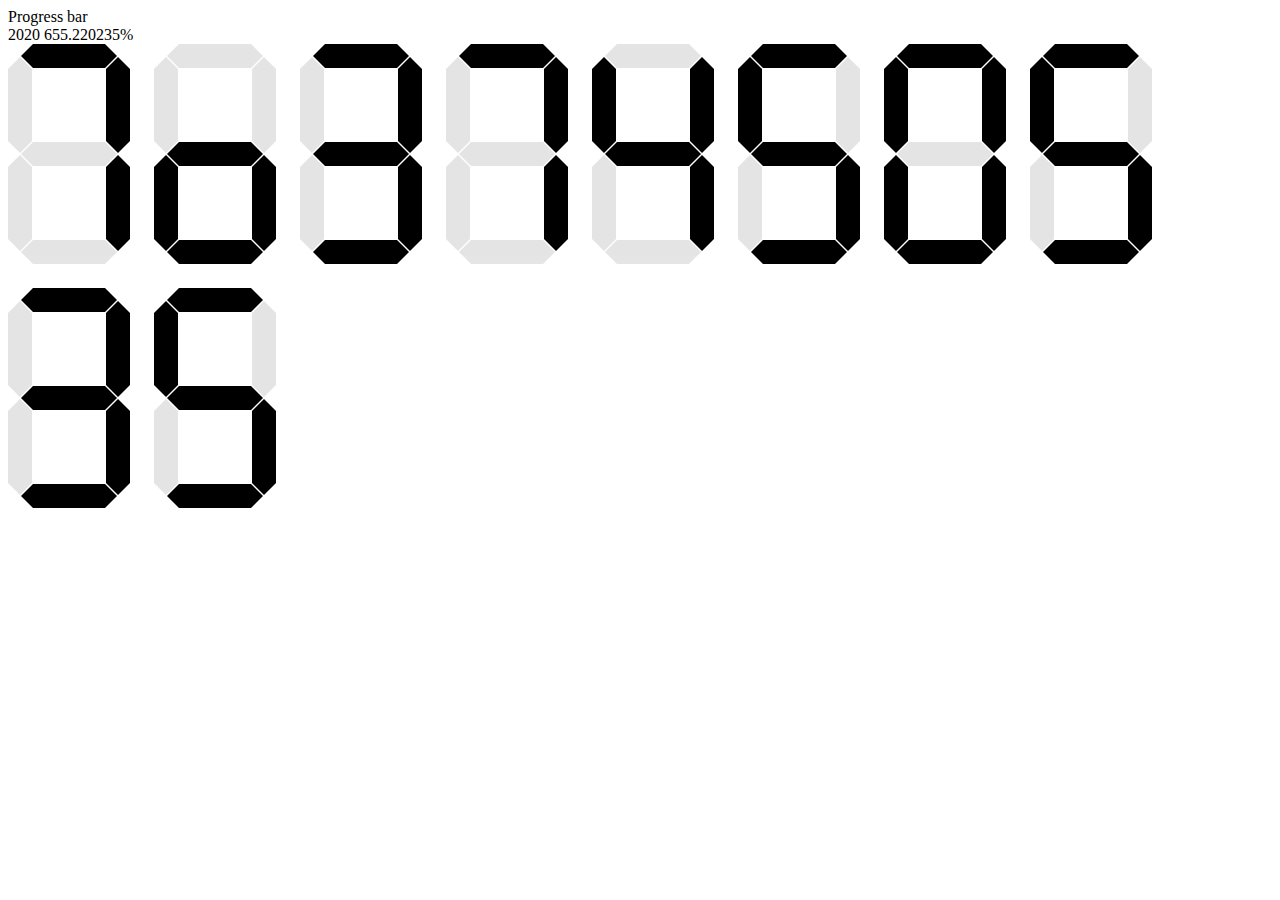
==== index-new/index.html @ 02ba03f3 "first" ====
<!DOCTYPE html><html><head><meta charSet="utf-8"/><meta http-equiv="x-ua-compatible" content="ie=edge"/><meta name="viewport" content="width=device-width, initial-scale=1, shrink-to-fit=no"/><style data-href="/styles.5be77560256015fd4172.css">.segment_7-module--clear--2mg7E{clear:both}.segment_7-module--display-container--3MOn_.segment_7-module--display-size-12--j72qy{margin-bottom:24px}.segment_7-module--display-container--3MOn_{position:relative;margin-right:24px;float:left}.segment_7-module--display-container--3MOn_ div.segment_7-module--segment-x--ctv4_,.segment_7-module--display-container--3MOn_ div.segment_7-module--segment-y--zx2Gf{position:absolute}.segment_7-module--display-container--3MOn_ span.segment_7-module--segment-border--ahZwf{display:block;position:absolute}.segment_7-module--display-container--3MOn_.segment_7-module--display-size-12--j72qy{width:122px;height:220px}.segment_7-module--display-container--3MOn_.segment_7-module--display-size-12--j72qy .segment_7-module--segment-x--ctv4_{width:72px;left:13px;border-bottom:12px solid #000;border-left:12px solid transparent;border-right:12px solid transparent}.segment_7-module--display-container--3MOn_.segment_7-module--display-size-12--j72qy .segment_7-module--segment-x--ctv4_ .segment_7-module--segment-border--ahZwf{top:12px;left:-12px;right:-12px;border-top:12px solid #000;border-left:12px solid transparent;border-right:12px solid transparent}.segment_7-module--display-container--3MOn_.segment_7-module--display-size-12--j72qy .segment_7-module--segment-y--zx2Gf{height:72px;width:0;border-right:12px solid #000;border-top:12px solid transparent;border-bottom:12px solid transparent}.segment_7-module--display-container--3MOn_.segment_7-module--display-size-12--j72qy .segment_7-module--segment-y--zx2Gf .segment_7-module--segment-border--ahZwf{position:relative;left:12px;height:72px;margin-top:-12px;border-left:12px solid #000;border-top:12px solid transparent;border-bottom:12px solid transparent}.segment_7-module--display-container--3MOn_.segment_7-module--display-size-12--j72qy .segment_7-module--segment-a--3MIYU{top:0}.segment_7-module--display-container--3MOn_.segment_7-module--display-size-12--j72qy .segment_7-module--segment-b--W9HLx{top:13px;left:98px}.segment_7-module--display-container--3MOn_.segment_7-module--display-size-12--j72qy .segment_7-module--segment-c--iQj4M{top:111px;left:98px}.segment_7-module--display-container--3MOn_.segment_7-module--display-size-12--j72qy .segment_7-module--segment-d--24wLG{top:196px}.segment_7-module--display-container--3MOn_.segment_7-module--display-size-12--j72qy .segment_7-module--segment-e--2oZP7{top:111px;left:0}.segment_7-module--display-container--3MOn_.segment_7-module--display-size-12--j72qy .segment_7-module--segment-f--2kNCF{top:13px;left:0}.segment_7-module--display-container--3MOn_.segment_7-module--display-size-12--j72qy .segment_7-module--segment-g--3NG51{top:98px}.segment_7-module--display-no-1--2J3cN .segment_7-module--segment-a--3MIYU,.segment_7-module--display-no-1--2J3cN .segment_7-module--segment-d--24wLG,.segment_7-module--display-no-1--2J3cN .segment_7-module--segment-e--2oZP7,.segment_7-module--display-no-1--2J3cN .segment_7-module--segment-f--2kNCF,.segment_7-module--display-no-1--2J3cN .segment_7-module--segment-g--3NG51{opacity:.1;filter:alpha(opacity=10)}.segment_7-module--display-no-2--2iGCG .segment_7-module--segment-c--iQj4M,.segment_7-module--display-no-2--2iGCG .segment_7-module--segment-f--2kNCF,.segment_7-module--display-no-3--FXVEB .segment_7-module--segment-e--2oZP7,.segment_7-module--display-no-3--FXVEB .segment_7-module--segment-f--2kNCF,.segment_7-module--display-no-4--3LQS2 .segment_7-module--segment-a--3MIYU,.segment_7-module--display-no-4--3LQS2 .segment_7-module--segment-d--24wLG,.segment_7-module--display-no-4--3LQS2 .segment_7-module--segment-e--2oZP7,.segment_7-module--display-no-5--lgLVa .segment_7-module--segment-b--W9HLx,.segment_7-module--display-no-5--lgLVa .segment_7-module--segment-e--2oZP7,.segment_7-module--display-no-6--2TJv2 .segment_7-module--segment-b--W9HLx,.segment_7-module--display-no-7--1iYew .segment_7-module--segment-d--24wLG,.segment_7-module--display-no-7--1iYew .segment_7-module--segment-e--2oZP7,.segment_7-module--display-no-7--1iYew .segment_7-module--segment-f--2kNCF,.segment_7-module--display-no-7--1iYew .segment_7-module--segment-g--3NG51{opacity:.1}.segment_7-module--display-no-0--1Uh9O .segment_7-module--segment-g--3NG51,.segment_7-module--display-no-9--2ISvk .segment_7-module--segment-e--2oZP7{opacity:.1}.segment_7-module--display-o--d-QFy .segment_7-module--segment-a--3MIYU,.segment_7-module--display-o--d-QFy .segment_7-module--segment-b--W9HLx,.segment_7-module--display-o--d-QFy .segment_7-module--segment-f--2kNCF{opacity:.1}#segment_7-module--display-2--2Clzy,#segment_7-module--display-4--1B0dR{margin-right:60px}#segment_7-module--vertical-center--2MEKW{position:absolute;height:0;top:50%;left:50%}#segment_7-module--clock-container--1YAmp{margin-top:-110px;margin-left:-462px;width:924px;height:220px}#segment_7-module--clock-container--1YAmp .segment_7-module--display-container--3MOn_:last-child{margin:0}#segment_7-module--clock-container--1YAmp:after{display:block;content:".";visibility:hidden;clear:both}</style><meta name="generator" content="Gatsby 2.18.12"/><link as="script" rel="preload" href="/component---src-pages-index-new-js-138b82cc201076db9ffb.js"/><link as="script" rel="preload" href="/styles-f826929c233ab2aa43cb.js"/><link as="script" rel="preload" href="/app-b0c66fdfeb16b64ca5f4.js"/><link as="script" rel="preload" href="/commons-5ca348266bf615bb4946.js"/><link as="script" rel="preload" href="/webpack-runtime-4182e7342c5e1365f197.js"/><link as="fetch" rel="preload" href="/page-data/index-new/page-data.json" crossorigin="anonymous"/></head><body><div id="___gatsby"><div style="outline:none" tabindex="-1" role="group" id="gatsby-focus-wrapper"><div><div>Progress bar</div><div>2020 <span id="percent">7.374505</span>%</div><div id="clock-container"><div class="segment_7-module--display-container--3MOn_ segment_7-module--display-size-12--j72qy segment_7-module--display-no-7--1iYew"><div class="segment_7-module--segment-x--ctv4_ segment_7-module--segment-a--3MIYU"><span class="segment_7-module--segment-border--ahZwf"></span></div><div class="segment_7-module--segment-y--zx2Gf segment_7-module--segment-b--W9HLx"><span class="segment_7-module--segment-border--ahZwf"></span></div><div class="segment_7-module--segment-y--zx2Gf segment_7-module--segment-c--iQj4M"><span class="segment_7-module--segment-border--ahZwf"></span></div><div class="segment_7-module--segment-x--ctv4_ segment_7-module--segment-d--24wLG"><span class="segment_7-module--segment-border--ahZwf"></span></div><div class="segment_7-module--segment-y--zx2Gf segment_7-module--segment-e--2oZP7"><span class="segment_7-module--segment-border--ahZwf"></span></div><div class="segment_7-module--segment-y--zx2Gf segment_7-module--segment-f--2kNCF"><span class="segment_7-module--segment-border--ahZwf"></span></div><div class="segment_7-module--segment-x--ctv4_ segment_7-module--segment-g--3NG51"><span class="segment_7-module--segment-border--ahZwf"></span></div></div><div class="segment_7-module--display-container--3MOn_ segment_7-module--display-size-12--j72qy segment_7-module--display-o--d-QFy"><div class="segment_7-module--segment-x--ctv4_ segment_7-module--segment-a--3MIYU"><span class="segment_7-module--segment-border--ahZwf"></span></div><div class="segment_7-module--segment-y--zx2Gf segment_7-module--segment-b--W9HLx"><span class="segment_7-module--segment-border--ahZwf"></span></div><div class="segment_7-module--segment-y--zx2Gf segment_7-module--segment-c--iQj4M"><span class="segment_7-module--segment-border--ahZwf"></span></div><div class="segment_7-module--segment-x--ctv4_ segment_7-module--segment-d--24wLG"><span class="segment_7-module--segment-border--ahZwf"></span></div><div class="segment_7-module--segment-y--zx2Gf segment_7-module--segment-e--2oZP7"><span class="segment_7-module--segment-border--ahZwf"></span></div><div class="segment_7-module--segment-y--zx2Gf segment_7-module--segment-f--2kNCF"><span class="segment_7-module--segment-border--ahZwf"></span></div><div class="segment_7-module--segment-x--ctv4_ segment_7-module--segment-g--3NG51"><span class="segment_7-module--segment-border--ahZwf"></span></div></div><div class="segment_7-module--display-container--3MOn_ segment_7-module--display-size-12--j72qy segment_7-module--display-no-3--FXVEB"><div class="segment_7-module--segment-x--ctv4_ segment_7-module--segment-a--3MIYU"><span class="segment_7-module--segment-border--ahZwf"></span></div><div class="segment_7-module--segment-y--zx2Gf segment_7-module--segment-b--W9HLx"><span class="segment_7-module--segment-border--ahZwf"></span></div><div class="segment_7-module--segment-y--zx2Gf segment_7-module--segment-c--iQj4M"><span class="segment_7-module--segment-border--ahZwf"></span></div><div class="segment_7-module--segment-x--ctv4_ segment_7-module--segment-d--24wLG"><span class="segment_7-module--segment-border--ahZwf"></span></div><div class="segment_7-module--segment-y--zx2Gf segment_7-module--segment-e--2oZP7"><span class="segment_7-module--segment-border--ahZwf"></span></div><div class="segment_7-module--segment-y--zx2Gf segment_7-module--segment-f--2kNCF"><span class="segment_7-module--segment-border--ahZwf"></span></div><div class="segment_7-module--segment-x--ctv4_ segment_7-module--segment-g--3NG51"><span class="segment_7-module--segment-border--ahZwf"></span></div></div><div class="segment_7-module--display-container--3MOn_ segment_7-module--display-size-12--j72qy segment_7-module--display-no-7--1iYew"><div class="segment_7-module--segment-x--ctv4_ segment_7-module--segment-a--3MIYU"><span class="segment_7-module--segment-border--ahZwf"></span></div><div class="segment_7-module--segment-y--zx2Gf segment_7-module--segment-b--W9HLx"><span class="segment_7-module--segment-border--ahZwf"></span></div><div class="segment_7-module--segment-y--zx2Gf segment_7-module--segment-c--iQj4M"><span class="segment_7-module--segment-border--ahZwf"></span></div><div class="segment_7-module--segment-x--ctv4_ segment_7-module--segment-d--24wLG"><span class="segment_7-module--segment-border--ahZwf"></span></div><div class="segment_7-module--segment-y--zx2Gf segment_7-module--segment-e--2oZP7"><span class="segment_7-module--segment-border--ahZwf"></span></div><div class="segment_7-module--segment-y--zx2Gf segment_7-module--segment-f--2kNCF"><span class="segment_7-module--segment-border--ahZwf"></span></div><div class="segment_7-module--segment-x--ctv4_ segment_7-module--segment-g--3NG51"><span class="segment_7-module--segment-border--ahZwf"></span></div></div><div class="segment_7-module--display-container--3MOn_ segment_7-module--display-size-12--j72qy segment_7-module--display-no-4--3LQS2"><div class="segment_7-module--segment-x--ctv4_ segment_7-module--segment-a--3MIYU"><span class="segment_7-module--segment-border--ahZwf"></span></div><div class="segment_7-module--segment-y--zx2Gf segment_7-module--segment-b--W9HLx"><span class="segment_7-module--segment-border--ahZwf"></span></div><div class="segment_7-module--segment-y--zx2Gf segment_7-module--segment-c--iQj4M"><span class="segment_7-module--segment-border--ahZwf"></span></div><div class="segment_7-module--segment-x--ctv4_ segment_7-module--segment-d--24wLG"><span class="segment_7-module--segment-border--ahZwf"></span></div><div class="segment_7-module--segment-y--zx2Gf segment_7-module--segment-e--2oZP7"><span class="segment_7-module--segment-border--ahZwf"></span></div><div class="segment_7-module--segment-y--zx2Gf segment_7-module--segment-f--2kNCF"><span class="segment_7-module--segment-border--ahZwf"></span></div><div class="segment_7-module--segment-x--ctv4_ segment_7-module--segment-g--3NG51"><span class="segment_7-module--segment-border--ahZwf"></span></div></div><div class="segment_7-module--display-container--3MOn_ segment_7-module--display-size-12--j72qy segment_7-module--display-no-5--lgLVa"><div class="segment_7-module--segment-x--ctv4_ segment_7-module--segment-a--3MIYU"><span class="segment_7-module--segment-border--ahZwf"></span></div><div class="segment_7-module--segment-y--zx2Gf segment_7-module--segment-b--W9HLx"><span class="segment_7-module--segment-border--ahZwf"></span></div><div class="segment_7-module--segment-y--zx2Gf segment_7-module--segment-c--iQj4M"><span class="segment_7-module--segment-border--ahZwf"></span></div><div class="segment_7-module--segment-x--ctv4_ segment_7-module--segment-d--24wLG"><span class="segment_7-module--segment-border--ahZwf"></span></div><div class="segment_7-module--segment-y--zx2Gf segment_7-module--segment-e--2oZP7"><span class="segment_7-module--segment-border--ahZwf"></span></div><div class="segment_7-module--segment-y--zx2Gf segment_7-module--segment-f--2kNCF"><span class="segment_7-module--segment-border--ahZwf"></span></div><div class="segment_7-module--segment-x--ctv4_ segment_7-module--segment-g--3NG51"><span class="segment_7-module--segment-border--ahZwf"></span></div></div><div class="segment_7-module--display-container--3MOn_ segment_7-module--display-size-12--j72qy segment_7-module--display-no-0--1Uh9O"><div class="segment_7-module--segment-x--ctv4_ segment_7-module--segment-a--3MIYU"><span class="segment_7-module--segment-border--ahZwf"></span></div><div class="segment_7-module--segment-y--zx2Gf segment_7-module--segment-b--W9HLx"><span class="segment_7-module--segment-border--ahZwf"></span></div><div class="segment_7-module--segment-y--zx2Gf segment_7-module--segment-c--iQj4M"><span class="segment_7-module--segment-border--ahZwf"></span></div><div class="segment_7-module--segment-x--ctv4_ segment_7-module--segment-d--24wLG"><span class="segment_7-module--segment-border--ahZwf"></span></div><div class="segment_7-module--segment-y--zx2Gf segment_7-module--segment-e--2oZP7"><span class="segment_7-module--segment-border--ahZwf"></span></div><div class="segment_7-module--segment-y--zx2Gf segment_7-module--segment-f--2kNCF"><span class="segment_7-module--segment-border--ahZwf"></span></div><div class="segment_7-module--segment-x--ctv4_ segment_7-module--segment-g--3NG51"><span class="segment_7-module--segment-border--ahZwf"></span></div></div><div class="segment_7-module--display-container--3MOn_ segment_7-module--display-size-12--j72qy segment_7-module--display-no-5--lgLVa"><div class="segment_7-module--segment-x--ctv4_ segment_7-module--segment-a--3MIYU"><span class="segment_7-module--segment-border--ahZwf"></span></div><div class="segment_7-module--segment-y--zx2Gf segment_7-module--segment-b--W9HLx"><span class="segment_7-module--segment-border--ahZwf"></span></div><div class="segment_7-module--segment-y--zx2Gf segment_7-module--segment-c--iQj4M"><span class="segment_7-module--segment-border--ahZwf"></span></div><div class="segment_7-module--segment-x--ctv4_ segment_7-module--segment-d--24wLG"><span class="segment_7-module--segment-border--ahZwf"></span></div><div class="segment_7-module--segment-y--zx2Gf segment_7-module--segment-e--2oZP7"><span class="segment_7-module--segment-border--ahZwf"></span></div><div class="segment_7-module--segment-y--zx2Gf segment_7-module--segment-f--2kNCF"><span class="segment_7-module--segment-border--ahZwf"></span></div><div class="segment_7-module--segment-x--ctv4_ segment_7-module--segment-g--3NG51"><span class="segment_7-module--segment-border--ahZwf"></span></div></div></div></div></div></div><script id="gatsby-script-loader">/*<![CDATA[*/window.pagePath="/index-new/";/*]]>*/</script><script id="gatsby-chunk-mapping">/*<![CDATA[*/window.___chunkMapping={"app":["/app-b0c66fdfeb16b64ca5f4.js"],"component---src-pages-index-new-js":["/component---src-pages-index-new-js-138b82cc201076db9ffb.js"],"component---src-pages-index-js":["/component---src-pages-index-js-ec6fd41efebf182edc93.js"],"component---src-pages-price-js":["/component---src-pages-price-js-c674ab57013003a1996b.js"]};/*]]>*/</script><script src="/webpack-runtime-4182e7342c5e1365f197.js" async=""></script><script src="/commons-5ca348266bf615bb4946.js" async=""></script><script src="/app-b0c66fdfeb16b64ca5f4.js" async=""></script><script src="/styles-f826929c233ab2aa43cb.js" async=""></script><script src="/component---src-pages-index-new-js-138b82cc201076db9ffb.js" async=""></script></body></html>
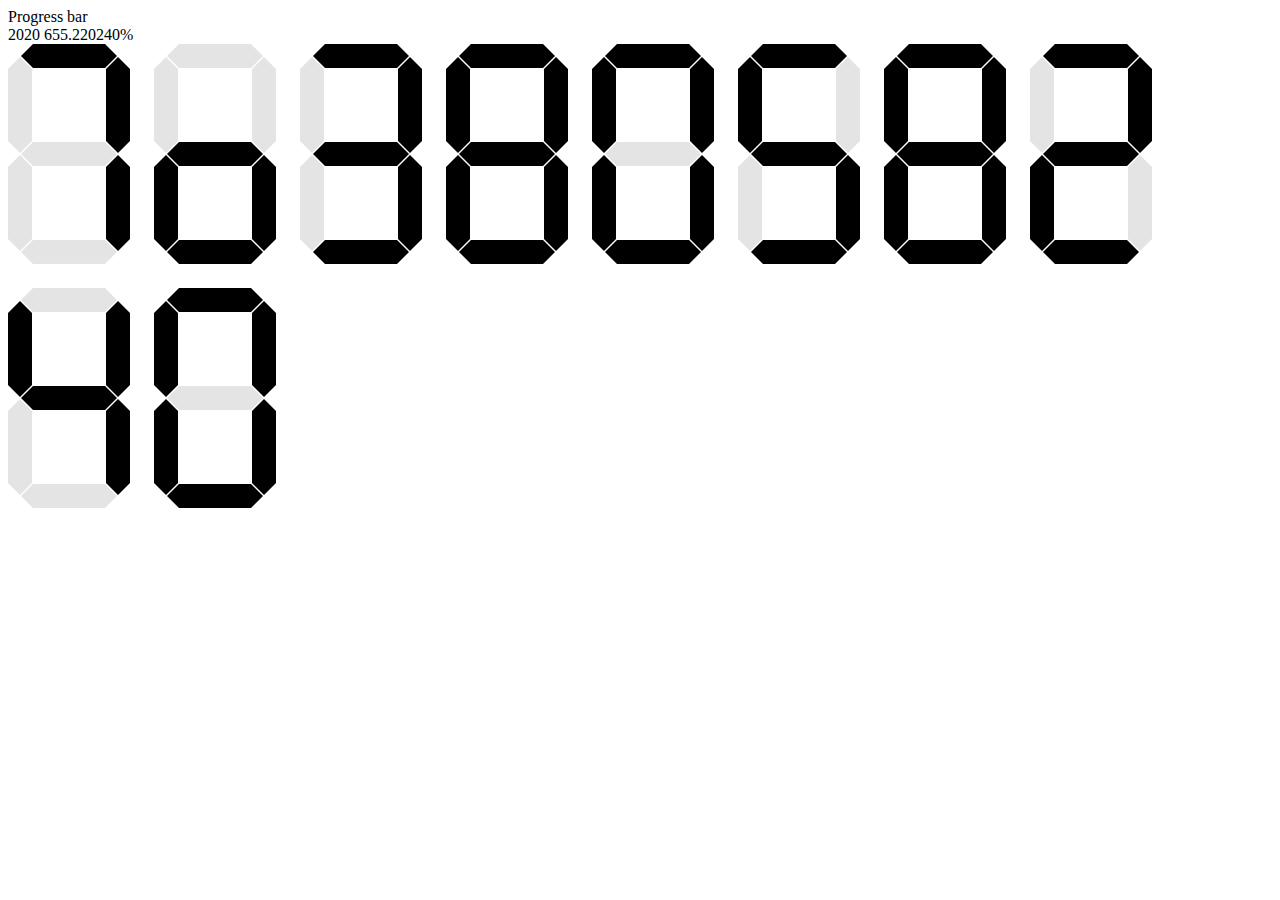
==== commit aa97a864: "third" ====
--- a/index-new/index.html
+++ b/index-new/index.html
@@ -1 +1 @@
-<!DOCTYPE html><html><head><meta charSet="utf-8"/><meta http-equiv="x-ua-compatible" content="ie=edge"/><meta name="viewport" content="width=device-width, initial-scale=1, shrink-to-fit=no"/><style data-href="/styles.5be77560256015fd4172.css">.segment_7-module--clear--2mg7E{clear:both}.segment_7-module--display-container--3MOn_.segment_7-module--display-size-12--j72qy{margin-bottom:24px}.segment_7-module--display-container--3MOn_{position:relative;margin-right:24px;float:left}.segment_7-module--display-container--3MOn_ div.segment_7-module--segment-x--ctv4_,.segment_7-module--display-container--3MOn_ div.segment_7-module--segment-y--zx2Gf{position:absolute}.segment_7-module--display-container--3MOn_ span.segment_7-module--segment-border--ahZwf{display:block;position:absolute}.segment_7-module--display-container--3MOn_.segment_7-module--display-size-12--j72qy{width:122px;height:220px}.segment_7-module--display-container--3MOn_.segment_7-module--display-size-12--j72qy .segment_7-module--segment-x--ctv4_{width:72px;left:13px;border-bottom:12px solid #000;border-left:12px solid transparent;border-right:12px solid transparent}.segment_7-module--display-container--3MOn_.segment_7-module--display-size-12--j72qy .segment_7-module--segment-x--ctv4_ .segment_7-module--segment-border--ahZwf{top:12px;left:-12px;right:-12px;border-top:12px solid #000;border-left:12px solid transparent;border-right:12px solid transparent}.segment_7-module--display-container--3MOn_.segment_7-module--display-size-12--j72qy .segment_7-module--segment-y--zx2Gf{height:72px;width:0;border-right:12px solid #000;border-top:12px solid transparent;border-bottom:12px solid transparent}.segment_7-module--display-container--3MOn_.segment_7-module--display-size-12--j72qy .segment_7-module--segment-y--zx2Gf .segment_7-module--segment-border--ahZwf{position:relative;left:12px;height:72px;margin-top:-12px;border-left:12px solid #000;border-top:12px solid transparent;border-bottom:12px solid transparent}.segment_7-module--display-container--3MOn_.segment_7-module--display-size-12--j72qy .segment_7-module--segment-a--3MIYU{top:0}.segment_7-module--display-container--3MOn_.segment_7-module--display-size-12--j72qy .segment_7-module--segment-b--W9HLx{top:13px;left:98px}.segment_7-module--display-container--3MOn_.segment_7-module--display-size-12--j72qy .segment_7-module--segment-c--iQj4M{top:111px;left:98px}.segment_7-module--display-container--3MOn_.segment_7-module--display-size-12--j72qy .segment_7-module--segment-d--24wLG{top:196px}.segment_7-module--display-container--3MOn_.segment_7-module--display-size-12--j72qy .segment_7-module--segment-e--2oZP7{top:111px;left:0}.segment_7-module--display-container--3MOn_.segment_7-module--display-size-12--j72qy .segment_7-module--segment-f--2kNCF{top:13px;left:0}.segment_7-module--display-container--3MOn_.segment_7-module--display-size-12--j72qy .segment_7-module--segment-g--3NG51{top:98px}.segment_7-module--display-no-1--2J3cN .segment_7-module--segment-a--3MIYU,.segment_7-module--display-no-1--2J3cN .segment_7-module--segment-d--24wLG,.segment_7-module--display-no-1--2J3cN .segment_7-module--segment-e--2oZP7,.segment_7-module--display-no-1--2J3cN .segment_7-module--segment-f--2kNCF,.segment_7-module--display-no-1--2J3cN .segment_7-module--segment-g--3NG51{opacity:.1;filter:alpha(opacity=10)}.segment_7-module--display-no-2--2iGCG .segment_7-module--segment-c--iQj4M,.segment_7-module--display-no-2--2iGCG .segment_7-module--segment-f--2kNCF,.segment_7-module--display-no-3--FXVEB .segment_7-module--segment-e--2oZP7,.segment_7-module--display-no-3--FXVEB .segment_7-module--segment-f--2kNCF,.segment_7-module--display-no-4--3LQS2 .segment_7-module--segment-a--3MIYU,.segment_7-module--display-no-4--3LQS2 .segment_7-module--segment-d--24wLG,.segment_7-module--display-no-4--3LQS2 .segment_7-module--segment-e--2oZP7,.segment_7-module--display-no-5--lgLVa .segment_7-module--segment-b--W9HLx,.segment_7-module--display-no-5--lgLVa .segment_7-module--segment-e--2oZP7,.segment_7-module--display-no-6--2TJv2 .segment_7-module--segment-b--W9HLx,.segment_7-module--display-no-7--1iYew .segment_7-module--segment-d--24wLG,.segment_7-module--display-no-7--1iYew .segment_7-module--segment-e--2oZP7,.segment_7-module--display-no-7--1iYew .segment_7-module--segment-f--2kNCF,.segment_7-module--display-no-7--1iYew .segment_7-module--segment-g--3NG51{opacity:.1}.segment_7-module--display-no-0--1Uh9O .segment_7-module--segment-g--3NG51,.segment_7-module--display-no-9--2ISvk .segment_7-module--segment-e--2oZP7{opacity:.1}.segment_7-module--display-o--d-QFy .segment_7-module--segment-a--3MIYU,.segment_7-module--display-o--d-QFy .segment_7-module--segment-b--W9HLx,.segment_7-module--display-o--d-QFy .segment_7-module--segment-f--2kNCF{opacity:.1}#segment_7-module--display-2--2Clzy,#segment_7-module--display-4--1B0dR{margin-right:60px}#segment_7-module--vertical-center--2MEKW{position:absolute;height:0;top:50%;left:50%}#segment_7-module--clock-container--1YAmp{margin-top:-110px;margin-left:-462px;width:924px;height:220px}#segment_7-module--clock-container--1YAmp .segment_7-module--display-container--3MOn_:last-child{margin:0}#segment_7-module--clock-container--1YAmp:after{display:block;content:".";visibility:hidden;clear:both}</style><meta name="generator" content="Gatsby 2.18.12"/><link as="script" rel="preload" href="/component---src-pages-index-new-js-138b82cc201076db9ffb.js"/><link as="script" rel="preload" href="/styles-f826929c233ab2aa43cb.js"/><link as="script" rel="preload" href="/app-b0c66fdfeb16b64ca5f4.js"/><link as="script" rel="preload" href="/commons-5ca348266bf615bb4946.js"/><link as="script" rel="preload" href="/webpack-runtime-4182e7342c5e1365f197.js"/><link as="fetch" rel="preload" href="/page-data/index-new/page-data.json" crossorigin="anonymous"/></head><body><div id="___gatsby"><div style="outline:none" tabindex="-1" role="group" id="gatsby-focus-wrapper"><div><div>Progress bar</div><div>2020 <span id="percent">7.374505</span>%</div><div id="clock-container"><div class="segment_7-module--display-container--3MOn_ segment_7-module--display-size-12--j72qy segment_7-module--display-no-7--1iYew"><div class="segment_7-module--segment-x--ctv4_ segment_7-module--segment-a--3MIYU"><span class="segment_7-module--segment-border--ahZwf"></span></div><div class="segment_7-module--segment-y--zx2Gf segment_7-module--segment-b--W9HLx"><span class="segment_7-module--segment-border--ahZwf"></span></div><div class="segment_7-module--segment-y--zx2Gf segment_7-module--segment-c--iQj4M"><span class="segment_7-module--segment-border--ahZwf"></span></div><div class="segment_7-module--segment-x--ctv4_ segment_7-module--segment-d--24wLG"><span class="segment_7-module--segment-border--ahZwf"></span></div><div class="segment_7-module--segment-y--zx2Gf segment_7-module--segment-e--2oZP7"><span class="segment_7-module--segment-border--ahZwf"></span></div><div class="segment_7-module--segment-y--zx2Gf segment_7-module--segment-f--2kNCF"><span class="segment_7-module--segment-border--ahZwf"></span></div><div class="segment_7-module--segment-x--ctv4_ segment_7-module--segment-g--3NG51"><span class="segment_7-module--segment-border--ahZwf"></span></div></div><div class="segment_7-module--display-container--3MOn_ segment_7-module--display-size-12--j72qy segment_7-module--display-o--d-QFy"><div class="segment_7-module--segment-x--ctv4_ segment_7-module--segment-a--3MIYU"><span class="segment_7-module--segment-border--ahZwf"></span></div><div class="segment_7-module--segment-y--zx2Gf segment_7-module--segment-b--W9HLx"><span class="segment_7-module--segment-border--ahZwf"></span></div><div class="segment_7-module--segment-y--zx2Gf segment_7-module--segment-c--iQj4M"><span class="segment_7-module--segment-border--ahZwf"></span></div><div class="segment_7-module--segment-x--ctv4_ segment_7-module--segment-d--24wLG"><span class="segment_7-module--segment-border--ahZwf"></span></div><div class="segment_7-module--segment-y--zx2Gf segment_7-module--segment-e--2oZP7"><span class="segment_7-module--segment-border--ahZwf"></span></div><div class="segment_7-module--segment-y--zx2Gf segment_7-module--segment-f--2kNCF"><span class="segment_7-module--segment-border--ahZwf"></span></div><div class="segment_7-module--segment-x--ctv4_ segment_7-module--segment-g--3NG51"><span class="segment_7-module--segment-border--ahZwf"></span></div></div><div class="segment_7-module--display-container--3MOn_ segment_7-module--display-size-12--j72qy segment_7-module--display-no-3--FXVEB"><div class="segment_7-module--segment-x--ctv4_ segment_7-module--segment-a--3MIYU"><span class="segment_7-module--segment-border--ahZwf"></span></div><div class="segment_7-module--segment-y--zx2Gf segment_7-module--segment-b--W9HLx"><span class="segment_7-module--segment-border--ahZwf"></span></div><div class="segment_7-module--segment-y--zx2Gf segment_7-module--segment-c--iQj4M"><span class="segment_7-module--segment-border--ahZwf"></span></div><div class="segment_7-module--segment-x--ctv4_ segment_7-module--segment-d--24wLG"><span class="segment_7-module--segment-border--ahZwf"></span></div><div class="segment_7-module--segment-y--zx2Gf segment_7-module--segment-e--2oZP7"><span class="segment_7-module--segment-border--ahZwf"></span></div><div class="segment_7-module--segment-y--zx2Gf segment_7-module--segment-f--2kNCF"><span class="segment_7-module--segment-border--ahZwf"></span></div><div class="segment_7-module--segment-x--ctv4_ segment_7-module--segment-g--3NG51"><span class="segment_7-module--segment-border--ahZwf"></span></div></div><div class="segment_7-module--display-container--3MOn_ segment_7-module--display-size-12--j72qy segment_7-module--display-no-7--1iYew"><div class="segment_7-module--segment-x--ctv4_ segment_7-module--segment-a--3MIYU"><span class="segment_7-module--segment-border--ahZwf"></span></div><div class="segment_7-module--segment-y--zx2Gf segment_7-module--segment-b--W9HLx"><span class="segment_7-module--segment-border--ahZwf"></span></div><div class="segment_7-module--segment-y--zx2Gf segment_7-module--segment-c--iQj4M"><span class="segment_7-module--segment-border--ahZwf"></span></div><div class="segment_7-module--segment-x--ctv4_ segment_7-module--segment-d--24wLG"><span class="segment_7-module--segment-border--ahZwf"></span></div><div class="segment_7-module--segment-y--zx2Gf segment_7-module--segment-e--2oZP7"><span class="segment_7-module--segment-border--ahZwf"></span></div><div class="segment_7-module--segment-y--zx2Gf segment_7-module--segment-f--2kNCF"><span class="segment_7-module--segment-border--ahZwf"></span></div><div class="segment_7-module--segment-x--ctv4_ segment_7-module--segment-g--3NG51"><span class="segment_7-module--segment-border--ahZwf"></span></div></div><div class="segment_7-module--display-container--3MOn_ segment_7-module--display-size-12--j72qy segment_7-module--display-no-4--3LQS2"><div class="segment_7-module--segment-x--ctv4_ segment_7-module--segment-a--3MIYU"><span class="segment_7-module--segment-border--ahZwf"></span></div><div class="segment_7-module--segment-y--zx2Gf segment_7-module--segment-b--W9HLx"><span class="segment_7-module--segment-border--ahZwf"></span></div><div class="segment_7-module--segment-y--zx2Gf segment_7-module--segment-c--iQj4M"><span class="segment_7-module--segment-border--ahZwf"></span></div><div class="segment_7-module--segment-x--ctv4_ segment_7-module--segment-d--24wLG"><span class="segment_7-module--segment-border--ahZwf"></span></div><div class="segment_7-module--segment-y--zx2Gf segment_7-module--segment-e--2oZP7"><span class="segment_7-module--segment-border--ahZwf"></span></div><div class="segment_7-module--segment-y--zx2Gf segment_7-module--segment-f--2kNCF"><span class="segment_7-module--segment-border--ahZwf"></span></div><div class="segment_7-module--segment-x--ctv4_ segment_7-module--segment-g--3NG51"><span class="segment_7-module--segment-border--ahZwf"></span></div></div><div class="segment_7-module--display-container--3MOn_ segment_7-module--display-size-12--j72qy segment_7-module--display-no-5--lgLVa"><div class="segment_7-module--segment-x--ctv4_ segment_7-module--segment-a--3MIYU"><span class="segment_7-module--segment-border--ahZwf"></span></div><div class="segment_7-module--segment-y--zx2Gf segment_7-module--segment-b--W9HLx"><span class="segment_7-module--segment-border--ahZwf"></span></div><div class="segment_7-module--segment-y--zx2Gf segment_7-module--segment-c--iQj4M"><span class="segment_7-module--segment-border--ahZwf"></span></div><div class="segment_7-module--segment-x--ctv4_ segment_7-module--segment-d--24wLG"><span class="segment_7-module--segment-border--ahZwf"></span></div><div class="segment_7-module--segment-y--zx2Gf segment_7-module--segment-e--2oZP7"><span class="segment_7-module--segment-border--ahZwf"></span></div><div class="segment_7-module--segment-y--zx2Gf segment_7-module--segment-f--2kNCF"><span class="segment_7-module--segment-border--ahZwf"></span></div><div class="segment_7-module--segment-x--ctv4_ segment_7-module--segment-g--3NG51"><span class="segment_7-module--segment-border--ahZwf"></span></div></div><div class="segment_7-module--display-container--3MOn_ segment_7-module--display-size-12--j72qy segment_7-module--display-no-0--1Uh9O"><div class="segment_7-module--segment-x--ctv4_ segment_7-module--segment-a--3MIYU"><span class="segment_7-module--segment-border--ahZwf"></span></div><div class="segment_7-module--segment-y--zx2Gf segment_7-module--segment-b--W9HLx"><span class="segment_7-module--segment-border--ahZwf"></span></div><div class="segment_7-module--segment-y--zx2Gf segment_7-module--segment-c--iQj4M"><span class="segment_7-module--segment-border--ahZwf"></span></div><div class="segment_7-module--segment-x--ctv4_ segment_7-module--segment-d--24wLG"><span class="segment_7-module--segment-border--ahZwf"></span></div><div class="segment_7-module--segment-y--zx2Gf segment_7-module--segment-e--2oZP7"><span class="segment_7-module--segment-border--ahZwf"></span></div><div class="segment_7-module--segment-y--zx2Gf segment_7-module--segment-f--2kNCF"><span class="segment_7-module--segment-border--ahZwf"></span></div><div class="segment_7-module--segment-x--ctv4_ segment_7-module--segment-g--3NG51"><span class="segment_7-module--segment-border--ahZwf"></span></div></div><div class="segment_7-module--display-container--3MOn_ segment_7-module--display-size-12--j72qy segment_7-module--display-no-5--lgLVa"><div class="segment_7-module--segment-x--ctv4_ segment_7-module--segment-a--3MIYU"><span class="segment_7-module--segment-border--ahZwf"></span></div><div class="segment_7-module--segment-y--zx2Gf segment_7-module--segment-b--W9HLx"><span class="segment_7-module--segment-border--ahZwf"></span></div><div class="segment_7-module--segment-y--zx2Gf segment_7-module--segment-c--iQj4M"><span class="segment_7-module--segment-border--ahZwf"></span></div><div class="segment_7-module--segment-x--ctv4_ segment_7-module--segment-d--24wLG"><span class="segment_7-module--segment-border--ahZwf"></span></div><div class="segment_7-module--segment-y--zx2Gf segment_7-module--segment-e--2oZP7"><span class="segment_7-module--segment-border--ahZwf"></span></div><div class="segment_7-module--segment-y--zx2Gf segment_7-module--segment-f--2kNCF"><span class="segment_7-module--segment-border--ahZwf"></span></div><div class="segment_7-module--segment-x--ctv4_ segment_7-module--segment-g--3NG51"><span class="segment_7-module--segment-border--ahZwf"></span></div></div></div></div></div></div><script id="gatsby-script-loader">/*<![CDATA[*/window.pagePath="/index-new/";/*]]>*/</script><script id="gatsby-chunk-mapping">/*<![CDATA[*/window.___chunkMapping={"app":["/app-b0c66fdfeb16b64ca5f4.js"],"component---src-pages-index-new-js":["/component---src-pages-index-new-js-138b82cc201076db9ffb.js"],"component---src-pages-index-js":["/component---src-pages-index-js-ec6fd41efebf182edc93.js"],"component---src-pages-price-js":["/component---src-pages-price-js-c674ab57013003a1996b.js"]};/*]]>*/</script><script src="/webpack-runtime-4182e7342c5e1365f197.js" async=""></script><script src="/commons-5ca348266bf615bb4946.js" async=""></script><script src="/app-b0c66fdfeb16b64ca5f4.js" async=""></script><script src="/styles-f826929c233ab2aa43cb.js" async=""></script><script src="/component---src-pages-index-new-js-138b82cc201076db9ffb.js" async=""></script></body></html>+<!DOCTYPE html><html><head><meta charSet="utf-8"/><meta http-equiv="x-ua-compatible" content="ie=edge"/><meta name="viewport" content="width=device-width, initial-scale=1, shrink-to-fit=no"/><style data-href="/styles.5be77560256015fd4172.css">.segment_7-module--clear--2mg7E{clear:both}.segment_7-module--display-container--3MOn_.segment_7-module--display-size-12--j72qy{margin-bottom:24px}.segment_7-module--display-container--3MOn_{position:relative;margin-right:24px;float:left}.segment_7-module--display-container--3MOn_ div.segment_7-module--segment-x--ctv4_,.segment_7-module--display-container--3MOn_ div.segment_7-module--segment-y--zx2Gf{position:absolute}.segment_7-module--display-container--3MOn_ span.segment_7-module--segment-border--ahZwf{display:block;position:absolute}.segment_7-module--display-container--3MOn_.segment_7-module--display-size-12--j72qy{width:122px;height:220px}.segment_7-module--display-container--3MOn_.segment_7-module--display-size-12--j72qy .segment_7-module--segment-x--ctv4_{width:72px;left:13px;border-bottom:12px solid #000;border-left:12px solid transparent;border-right:12px solid transparent}.segment_7-module--display-container--3MOn_.segment_7-module--display-size-12--j72qy .segment_7-module--segment-x--ctv4_ .segment_7-module--segment-border--ahZwf{top:12px;left:-12px;right:-12px;border-top:12px solid #000;border-left:12px solid transparent;border-right:12px solid transparent}.segment_7-module--display-container--3MOn_.segment_7-module--display-size-12--j72qy .segment_7-module--segment-y--zx2Gf{height:72px;width:0;border-right:12px solid #000;border-top:12px solid transparent;border-bottom:12px solid transparent}.segment_7-module--display-container--3MOn_.segment_7-module--display-size-12--j72qy .segment_7-module--segment-y--zx2Gf .segment_7-module--segment-border--ahZwf{position:relative;left:12px;height:72px;margin-top:-12px;border-left:12px solid #000;border-top:12px solid transparent;border-bottom:12px solid transparent}.segment_7-module--display-container--3MOn_.segment_7-module--display-size-12--j72qy .segment_7-module--segment-a--3MIYU{top:0}.segment_7-module--display-container--3MOn_.segment_7-module--display-size-12--j72qy .segment_7-module--segment-b--W9HLx{top:13px;left:98px}.segment_7-module--display-container--3MOn_.segment_7-module--display-size-12--j72qy .segment_7-module--segment-c--iQj4M{top:111px;left:98px}.segment_7-module--display-container--3MOn_.segment_7-module--display-size-12--j72qy .segment_7-module--segment-d--24wLG{top:196px}.segment_7-module--display-container--3MOn_.segment_7-module--display-size-12--j72qy .segment_7-module--segment-e--2oZP7{top:111px;left:0}.segment_7-module--display-container--3MOn_.segment_7-module--display-size-12--j72qy .segment_7-module--segment-f--2kNCF{top:13px;left:0}.segment_7-module--display-container--3MOn_.segment_7-module--display-size-12--j72qy .segment_7-module--segment-g--3NG51{top:98px}.segment_7-module--display-no-1--2J3cN .segment_7-module--segment-a--3MIYU,.segment_7-module--display-no-1--2J3cN .segment_7-module--segment-d--24wLG,.segment_7-module--display-no-1--2J3cN .segment_7-module--segment-e--2oZP7,.segment_7-module--display-no-1--2J3cN .segment_7-module--segment-f--2kNCF,.segment_7-module--display-no-1--2J3cN .segment_7-module--segment-g--3NG51{opacity:.1;filter:alpha(opacity=10)}.segment_7-module--display-no-2--2iGCG .segment_7-module--segment-c--iQj4M,.segment_7-module--display-no-2--2iGCG .segment_7-module--segment-f--2kNCF,.segment_7-module--display-no-3--FXVEB .segment_7-module--segment-e--2oZP7,.segment_7-module--display-no-3--FXVEB .segment_7-module--segment-f--2kNCF,.segment_7-module--display-no-4--3LQS2 .segment_7-module--segment-a--3MIYU,.segment_7-module--display-no-4--3LQS2 .segment_7-module--segment-d--24wLG,.segment_7-module--display-no-4--3LQS2 .segment_7-module--segment-e--2oZP7,.segment_7-module--display-no-5--lgLVa .segment_7-module--segment-b--W9HLx,.segment_7-module--display-no-5--lgLVa .segment_7-module--segment-e--2oZP7,.segment_7-module--display-no-6--2TJv2 .segment_7-module--segment-b--W9HLx,.segment_7-module--display-no-7--1iYew .segment_7-module--segment-d--24wLG,.segment_7-module--display-no-7--1iYew .segment_7-module--segment-e--2oZP7,.segment_7-module--display-no-7--1iYew .segment_7-module--segment-f--2kNCF,.segment_7-module--display-no-7--1iYew .segment_7-module--segment-g--3NG51{opacity:.1}.segment_7-module--display-no-0--1Uh9O .segment_7-module--segment-g--3NG51,.segment_7-module--display-no-9--2ISvk .segment_7-module--segment-e--2oZP7{opacity:.1}.segment_7-module--display-o--d-QFy .segment_7-module--segment-a--3MIYU,.segment_7-module--display-o--d-QFy .segment_7-module--segment-b--W9HLx,.segment_7-module--display-o--d-QFy .segment_7-module--segment-f--2kNCF{opacity:.1}#segment_7-module--display-2--2Clzy,#segment_7-module--display-4--1B0dR{margin-right:60px}#segment_7-module--vertical-center--2MEKW{position:absolute;height:0;top:50%;left:50%}#segment_7-module--clock-container--1YAmp{margin-top:-110px;margin-left:-462px;width:924px;height:220px}#segment_7-module--clock-container--1YAmp .segment_7-module--display-container--3MOn_:last-child{margin:0}#segment_7-module--clock-container--1YAmp:after{display:block;content:".";visibility:hidden;clear:both}</style><meta name="generator" content="Gatsby 2.18.12"/><link as="script" rel="preload" href="/component---src-pages-index-new-js-138b82cc201076db9ffb.js"/><link as="script" rel="preload" href="/styles-f826929c233ab2aa43cb.js"/><link as="script" rel="preload" href="/app-b0c66fdfeb16b64ca5f4.js"/><link as="script" rel="preload" href="/commons-5ca348266bf615bb4946.js"/><link as="script" rel="preload" href="/webpack-runtime-4182e7342c5e1365f197.js"/><link as="fetch" rel="preload" href="/page-data/index-new/page-data.json" crossorigin="anonymous"/></head><body><div id="___gatsby"><div style="outline:none" tabindex="-1" role="group" id="gatsby-focus-wrapper"><div><div>Progress bar</div><div>2020 <span id="percent">7.380582</span>%</div><div id="clock-container"><div class="segment_7-module--display-container--3MOn_ segment_7-module--display-size-12--j72qy segment_7-module--display-no-7--1iYew"><div class="segment_7-module--segment-x--ctv4_ segment_7-module--segment-a--3MIYU"><span class="segment_7-module--segment-border--ahZwf"></span></div><div class="segment_7-module--segment-y--zx2Gf segment_7-module--segment-b--W9HLx"><span class="segment_7-module--segment-border--ahZwf"></span></div><div class="segment_7-module--segment-y--zx2Gf segment_7-module--segment-c--iQj4M"><span class="segment_7-module--segment-border--ahZwf"></span></div><div class="segment_7-module--segment-x--ctv4_ segment_7-module--segment-d--24wLG"><span class="segment_7-module--segment-border--ahZwf"></span></div><div class="segment_7-module--segment-y--zx2Gf segment_7-module--segment-e--2oZP7"><span class="segment_7-module--segment-border--ahZwf"></span></div><div class="segment_7-module--segment-y--zx2Gf segment_7-module--segment-f--2kNCF"><span class="segment_7-module--segment-border--ahZwf"></span></div><div class="segment_7-module--segment-x--ctv4_ segment_7-module--segment-g--3NG51"><span class="segment_7-module--segment-border--ahZwf"></span></div></div><div class="segment_7-module--display-container--3MOn_ segment_7-module--display-size-12--j72qy segment_7-module--display-o--d-QFy"><div class="segment_7-module--segment-x--ctv4_ segment_7-module--segment-a--3MIYU"><span class="segment_7-module--segment-border--ahZwf"></span></div><div class="segment_7-module--segment-y--zx2Gf segment_7-module--segment-b--W9HLx"><span class="segment_7-module--segment-border--ahZwf"></span></div><div class="segment_7-module--segment-y--zx2Gf segment_7-module--segment-c--iQj4M"><span class="segment_7-module--segment-border--ahZwf"></span></div><div class="segment_7-module--segment-x--ctv4_ segment_7-module--segment-d--24wLG"><span class="segment_7-module--segment-border--ahZwf"></span></div><div class="segment_7-module--segment-y--zx2Gf segment_7-module--segment-e--2oZP7"><span class="segment_7-module--segment-border--ahZwf"></span></div><div class="segment_7-module--segment-y--zx2Gf segment_7-module--segment-f--2kNCF"><span class="segment_7-module--segment-border--ahZwf"></span></div><div class="segment_7-module--segment-x--ctv4_ segment_7-module--segment-g--3NG51"><span class="segment_7-module--segment-border--ahZwf"></span></div></div><div class="segment_7-module--display-container--3MOn_ segment_7-module--display-size-12--j72qy segment_7-module--display-no-3--FXVEB"><div class="segment_7-module--segment-x--ctv4_ segment_7-module--segment-a--3MIYU"><span class="segment_7-module--segment-border--ahZwf"></span></div><div class="segment_7-module--segment-y--zx2Gf segment_7-module--segment-b--W9HLx"><span class="segment_7-module--segment-border--ahZwf"></span></div><div class="segment_7-module--segment-y--zx2Gf segment_7-module--segment-c--iQj4M"><span class="segment_7-module--segment-border--ahZwf"></span></div><div class="segment_7-module--segment-x--ctv4_ segment_7-module--segment-d--24wLG"><span class="segment_7-module--segment-border--ahZwf"></span></div><div class="segment_7-module--segment-y--zx2Gf segment_7-module--segment-e--2oZP7"><span class="segment_7-module--segment-border--ahZwf"></span></div><div class="segment_7-module--segment-y--zx2Gf segment_7-module--segment-f--2kNCF"><span class="segment_7-module--segment-border--ahZwf"></span></div><div class="segment_7-module--segment-x--ctv4_ segment_7-module--segment-g--3NG51"><span class="segment_7-module--segment-border--ahZwf"></span></div></div><div class="segment_7-module--display-container--3MOn_ segment_7-module--display-size-12--j72qy segment_7-module--display-no-8--3y3lh"><div class="segment_7-module--segment-x--ctv4_ segment_7-module--segment-a--3MIYU"><span class="segment_7-module--segment-border--ahZwf"></span></div><div class="segment_7-module--segment-y--zx2Gf segment_7-module--segment-b--W9HLx"><span class="segment_7-module--segment-border--ahZwf"></span></div><div class="segment_7-module--segment-y--zx2Gf segment_7-module--segment-c--iQj4M"><span class="segment_7-module--segment-border--ahZwf"></span></div><div class="segment_7-module--segment-x--ctv4_ segment_7-module--segment-d--24wLG"><span class="segment_7-module--segment-border--ahZwf"></span></div><div class="segment_7-module--segment-y--zx2Gf segment_7-module--segment-e--2oZP7"><span class="segment_7-module--segment-border--ahZwf"></span></div><div class="segment_7-module--segment-y--zx2Gf segment_7-module--segment-f--2kNCF"><span class="segment_7-module--segment-border--ahZwf"></span></div><div class="segment_7-module--segment-x--ctv4_ segment_7-module--segment-g--3NG51"><span class="segment_7-module--segment-border--ahZwf"></span></div></div><div class="segment_7-module--display-container--3MOn_ segment_7-module--display-size-12--j72qy segment_7-module--display-no-0--1Uh9O"><div class="segment_7-module--segment-x--ctv4_ segment_7-module--segment-a--3MIYU"><span class="segment_7-module--segment-border--ahZwf"></span></div><div class="segment_7-module--segment-y--zx2Gf segment_7-module--segment-b--W9HLx"><span class="segment_7-module--segment-border--ahZwf"></span></div><div class="segment_7-module--segment-y--zx2Gf segment_7-module--segment-c--iQj4M"><span class="segment_7-module--segment-border--ahZwf"></span></div><div class="segment_7-module--segment-x--ctv4_ segment_7-module--segment-d--24wLG"><span class="segment_7-module--segment-border--ahZwf"></span></div><div class="segment_7-module--segment-y--zx2Gf segment_7-module--segment-e--2oZP7"><span class="segment_7-module--segment-border--ahZwf"></span></div><div class="segment_7-module--segment-y--zx2Gf segment_7-module--segment-f--2kNCF"><span class="segment_7-module--segment-border--ahZwf"></span></div><div class="segment_7-module--segment-x--ctv4_ segment_7-module--segment-g--3NG51"><span class="segment_7-module--segment-border--ahZwf"></span></div></div><div class="segment_7-module--display-container--3MOn_ segment_7-module--display-size-12--j72qy segment_7-module--display-no-5--lgLVa"><div class="segment_7-module--segment-x--ctv4_ segment_7-module--segment-a--3MIYU"><span class="segment_7-module--segment-border--ahZwf"></span></div><div class="segment_7-module--segment-y--zx2Gf segment_7-module--segment-b--W9HLx"><span class="segment_7-module--segment-border--ahZwf"></span></div><div class="segment_7-module--segment-y--zx2Gf segment_7-module--segment-c--iQj4M"><span class="segment_7-module--segment-border--ahZwf"></span></div><div class="segment_7-module--segment-x--ctv4_ segment_7-module--segment-d--24wLG"><span class="segment_7-module--segment-border--ahZwf"></span></div><div class="segment_7-module--segment-y--zx2Gf segment_7-module--segment-e--2oZP7"><span class="segment_7-module--segment-border--ahZwf"></span></div><div class="segment_7-module--segment-y--zx2Gf segment_7-module--segment-f--2kNCF"><span class="segment_7-module--segment-border--ahZwf"></span></div><div class="segment_7-module--segment-x--ctv4_ segment_7-module--segment-g--3NG51"><span class="segment_7-module--segment-border--ahZwf"></span></div></div><div class="segment_7-module--display-container--3MOn_ segment_7-module--display-size-12--j72qy segment_7-module--display-no-8--3y3lh"><div class="segment_7-module--segment-x--ctv4_ segment_7-module--segment-a--3MIYU"><span class="segment_7-module--segment-border--ahZwf"></span></div><div class="segment_7-module--segment-y--zx2Gf segment_7-module--segment-b--W9HLx"><span class="segment_7-module--segment-border--ahZwf"></span></div><div class="segment_7-module--segment-y--zx2Gf segment_7-module--segment-c--iQj4M"><span class="segment_7-module--segment-border--ahZwf"></span></div><div class="segment_7-module--segment-x--ctv4_ segment_7-module--segment-d--24wLG"><span class="segment_7-module--segment-border--ahZwf"></span></div><div class="segment_7-module--segment-y--zx2Gf segment_7-module--segment-e--2oZP7"><span class="segment_7-module--segment-border--ahZwf"></span></div><div class="segment_7-module--segment-y--zx2Gf segment_7-module--segment-f--2kNCF"><span class="segment_7-module--segment-border--ahZwf"></span></div><div class="segment_7-module--segment-x--ctv4_ segment_7-module--segment-g--3NG51"><span class="segment_7-module--segment-border--ahZwf"></span></div></div><div class="segment_7-module--display-container--3MOn_ segment_7-module--display-size-12--j72qy segment_7-module--display-no-2--2iGCG"><div class="segment_7-module--segment-x--ctv4_ segment_7-module--segment-a--3MIYU"><span class="segment_7-module--segment-border--ahZwf"></span></div><div class="segment_7-module--segment-y--zx2Gf segment_7-module--segment-b--W9HLx"><span class="segment_7-module--segment-border--ahZwf"></span></div><div class="segment_7-module--segment-y--zx2Gf segment_7-module--segment-c--iQj4M"><span class="segment_7-module--segment-border--ahZwf"></span></div><div class="segment_7-module--segment-x--ctv4_ segment_7-module--segment-d--24wLG"><span class="segment_7-module--segment-border--ahZwf"></span></div><div class="segment_7-module--segment-y--zx2Gf segment_7-module--segment-e--2oZP7"><span class="segment_7-module--segment-border--ahZwf"></span></div><div class="segment_7-module--segment-y--zx2Gf segment_7-module--segment-f--2kNCF"><span class="segment_7-module--segment-border--ahZwf"></span></div><div class="segment_7-module--segment-x--ctv4_ segment_7-module--segment-g--3NG51"><span class="segment_7-module--segment-border--ahZwf"></span></div></div></div></div></div></div><script id="gatsby-script-loader">/*<![CDATA[*/window.pagePath="/index-new/";/*]]>*/</script><script id="gatsby-chunk-mapping">/*<![CDATA[*/window.___chunkMapping={"app":["/app-b0c66fdfeb16b64ca5f4.js"],"component---src-pages-index-new-js":["/component---src-pages-index-new-js-138b82cc201076db9ffb.js"],"component---src-pages-index-js":["/component---src-pages-index-js-ec6fd41efebf182edc93.js"],"component---src-pages-price-js":["/component---src-pages-price-js-c674ab57013003a1996b.js"]};/*]]>*/</script><script src="/webpack-runtime-4182e7342c5e1365f197.js" async=""></script><script src="/commons-5ca348266bf615bb4946.js" async=""></script><script src="/app-b0c66fdfeb16b64ca5f4.js" async=""></script><script src="/styles-f826929c233ab2aa43cb.js" async=""></script><script src="/component---src-pages-index-new-js-138b82cc201076db9ffb.js" async=""></script></body></html>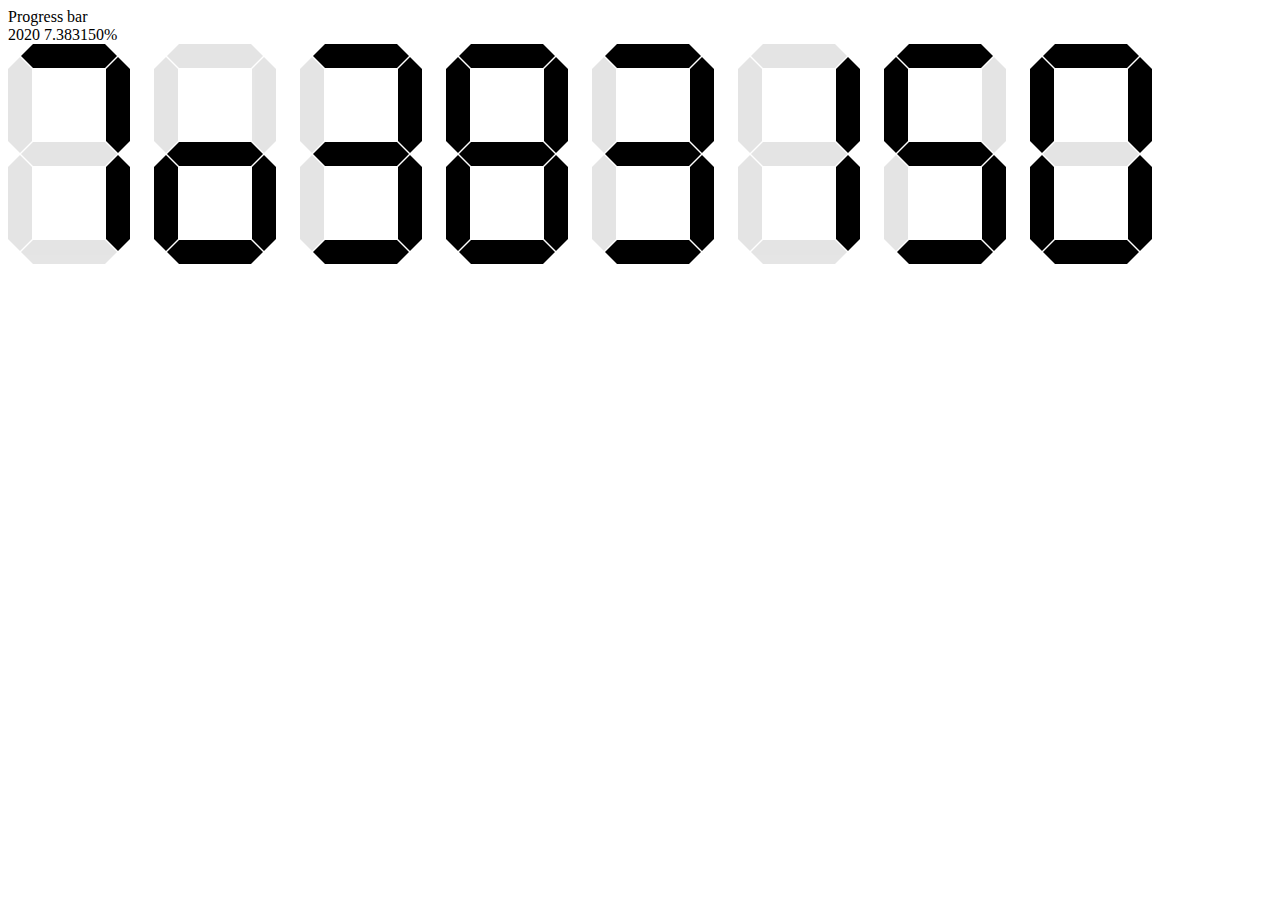
==== commit fabe2a1c: "4th" ====
--- a/index-new/index.html
+++ b/index-new/index.html
@@ -1 +1 @@
-<!DOCTYPE html><html><head><meta charSet="utf-8"/><meta http-equiv="x-ua-compatible" content="ie=edge"/><meta name="viewport" content="width=device-width, initial-scale=1, shrink-to-fit=no"/><style data-href="/styles.5be77560256015fd4172.css">.segment_7-module--clear--2mg7E{clear:both}.segment_7-module--display-container--3MOn_.segment_7-module--display-size-12--j72qy{margin-bottom:24px}.segment_7-module--display-container--3MOn_{position:relative;margin-right:24px;float:left}.segment_7-module--display-container--3MOn_ div.segment_7-module--segment-x--ctv4_,.segment_7-module--display-container--3MOn_ div.segment_7-module--segment-y--zx2Gf{position:absolute}.segment_7-module--display-container--3MOn_ span.segment_7-module--segment-border--ahZwf{display:block;position:absolute}.segment_7-module--display-container--3MOn_.segment_7-module--display-size-12--j72qy{width:122px;height:220px}.segment_7-module--display-container--3MOn_.segment_7-module--display-size-12--j72qy .segment_7-module--segment-x--ctv4_{width:72px;left:13px;border-bottom:12px solid #000;border-left:12px solid transparent;border-right:12px solid transparent}.segment_7-module--display-container--3MOn_.segment_7-module--display-size-12--j72qy .segment_7-module--segment-x--ctv4_ .segment_7-module--segment-border--ahZwf{top:12px;left:-12px;right:-12px;border-top:12px solid #000;border-left:12px solid transparent;border-right:12px solid transparent}.segment_7-module--display-container--3MOn_.segment_7-module--display-size-12--j72qy .segment_7-module--segment-y--zx2Gf{height:72px;width:0;border-right:12px solid #000;border-top:12px solid transparent;border-bottom:12px solid transparent}.segment_7-module--display-container--3MOn_.segment_7-module--display-size-12--j72qy .segment_7-module--segment-y--zx2Gf .segment_7-module--segment-border--ahZwf{position:relative;left:12px;height:72px;margin-top:-12px;border-left:12px solid #000;border-top:12px solid transparent;border-bottom:12px solid transparent}.segment_7-module--display-container--3MOn_.segment_7-module--display-size-12--j72qy .segment_7-module--segment-a--3MIYU{top:0}.segment_7-module--display-container--3MOn_.segment_7-module--display-size-12--j72qy .segment_7-module--segment-b--W9HLx{top:13px;left:98px}.segment_7-module--display-container--3MOn_.segment_7-module--display-size-12--j72qy .segment_7-module--segment-c--iQj4M{top:111px;left:98px}.segment_7-module--display-container--3MOn_.segment_7-module--display-size-12--j72qy .segment_7-module--segment-d--24wLG{top:196px}.segment_7-module--display-container--3MOn_.segment_7-module--display-size-12--j72qy .segment_7-module--segment-e--2oZP7{top:111px;left:0}.segment_7-module--display-container--3MOn_.segment_7-module--display-size-12--j72qy .segment_7-module--segment-f--2kNCF{top:13px;left:0}.segment_7-module--display-container--3MOn_.segment_7-module--display-size-12--j72qy .segment_7-module--segment-g--3NG51{top:98px}.segment_7-module--display-no-1--2J3cN .segment_7-module--segment-a--3MIYU,.segment_7-module--display-no-1--2J3cN .segment_7-module--segment-d--24wLG,.segment_7-module--display-no-1--2J3cN .segment_7-module--segment-e--2oZP7,.segment_7-module--display-no-1--2J3cN .segment_7-module--segment-f--2kNCF,.segment_7-module--display-no-1--2J3cN .segment_7-module--segment-g--3NG51{opacity:.1;filter:alpha(opacity=10)}.segment_7-module--display-no-2--2iGCG .segment_7-module--segment-c--iQj4M,.segment_7-module--display-no-2--2iGCG .segment_7-module--segment-f--2kNCF,.segment_7-module--display-no-3--FXVEB .segment_7-module--segment-e--2oZP7,.segment_7-module--display-no-3--FXVEB .segment_7-module--segment-f--2kNCF,.segment_7-module--display-no-4--3LQS2 .segment_7-module--segment-a--3MIYU,.segment_7-module--display-no-4--3LQS2 .segment_7-module--segment-d--24wLG,.segment_7-module--display-no-4--3LQS2 .segment_7-module--segment-e--2oZP7,.segment_7-module--display-no-5--lgLVa .segment_7-module--segment-b--W9HLx,.segment_7-module--display-no-5--lgLVa .segment_7-module--segment-e--2oZP7,.segment_7-module--display-no-6--2TJv2 .segment_7-module--segment-b--W9HLx,.segment_7-module--display-no-7--1iYew .segment_7-module--segment-d--24wLG,.segment_7-module--display-no-7--1iYew .segment_7-module--segment-e--2oZP7,.segment_7-module--display-no-7--1iYew .segment_7-module--segment-f--2kNCF,.segment_7-module--display-no-7--1iYew .segment_7-module--segment-g--3NG51{opacity:.1}.segment_7-module--display-no-0--1Uh9O .segment_7-module--segment-g--3NG51,.segment_7-module--display-no-9--2ISvk .segment_7-module--segment-e--2oZP7{opacity:.1}.segment_7-module--display-o--d-QFy .segment_7-module--segment-a--3MIYU,.segment_7-module--display-o--d-QFy .segment_7-module--segment-b--W9HLx,.segment_7-module--display-o--d-QFy .segment_7-module--segment-f--2kNCF{opacity:.1}#segment_7-module--display-2--2Clzy,#segment_7-module--display-4--1B0dR{margin-right:60px}#segment_7-module--vertical-center--2MEKW{position:absolute;height:0;top:50%;left:50%}#segment_7-module--clock-container--1YAmp{margin-top:-110px;margin-left:-462px;width:924px;height:220px}#segment_7-module--clock-container--1YAmp .segment_7-module--display-container--3MOn_:last-child{margin:0}#segment_7-module--clock-container--1YAmp:after{display:block;content:".";visibility:hidden;clear:both}</style><meta name="generator" content="Gatsby 2.18.12"/><link as="script" rel="preload" href="/component---src-pages-index-new-js-138b82cc201076db9ffb.js"/><link as="script" rel="preload" href="/styles-f826929c233ab2aa43cb.js"/><link as="script" rel="preload" href="/app-b0c66fdfeb16b64ca5f4.js"/><link as="script" rel="preload" href="/commons-5ca348266bf615bb4946.js"/><link as="script" rel="preload" href="/webpack-runtime-4182e7342c5e1365f197.js"/><link as="fetch" rel="preload" href="/page-data/index-new/page-data.json" crossorigin="anonymous"/></head><body><div id="___gatsby"><div style="outline:none" tabindex="-1" role="group" id="gatsby-focus-wrapper"><div><div>Progress bar</div><div>2020 <span id="percent">7.380582</span>%</div><div id="clock-container"><div class="segment_7-module--display-container--3MOn_ segment_7-module--display-size-12--j72qy segment_7-module--display-no-7--1iYew"><div class="segment_7-module--segment-x--ctv4_ segment_7-module--segment-a--3MIYU"><span class="segment_7-module--segment-border--ahZwf"></span></div><div class="segment_7-module--segment-y--zx2Gf segment_7-module--segment-b--W9HLx"><span class="segment_7-module--segment-border--ahZwf"></span></div><div class="segment_7-module--segment-y--zx2Gf segment_7-module--segment-c--iQj4M"><span class="segment_7-module--segment-border--ahZwf"></span></div><div class="segment_7-module--segment-x--ctv4_ segment_7-module--segment-d--24wLG"><span class="segment_7-module--segment-border--ahZwf"></span></div><div class="segment_7-module--segment-y--zx2Gf segment_7-module--segment-e--2oZP7"><span class="segment_7-module--segment-border--ahZwf"></span></div><div class="segment_7-module--segment-y--zx2Gf segment_7-module--segment-f--2kNCF"><span class="segment_7-module--segment-border--ahZwf"></span></div><div class="segment_7-module--segment-x--ctv4_ segment_7-module--segment-g--3NG51"><span class="segment_7-module--segment-border--ahZwf"></span></div></div><div class="segment_7-module--display-container--3MOn_ segment_7-module--display-size-12--j72qy segment_7-module--display-o--d-QFy"><div class="segment_7-module--segment-x--ctv4_ segment_7-module--segment-a--3MIYU"><span class="segment_7-module--segment-border--ahZwf"></span></div><div class="segment_7-module--segment-y--zx2Gf segment_7-module--segment-b--W9HLx"><span class="segment_7-module--segment-border--ahZwf"></span></div><div class="segment_7-module--segment-y--zx2Gf segment_7-module--segment-c--iQj4M"><span class="segment_7-module--segment-border--ahZwf"></span></div><div class="segment_7-module--segment-x--ctv4_ segment_7-module--segment-d--24wLG"><span class="segment_7-module--segment-border--ahZwf"></span></div><div class="segment_7-module--segment-y--zx2Gf segment_7-module--segment-e--2oZP7"><span class="segment_7-module--segment-border--ahZwf"></span></div><div class="segment_7-module--segment-y--zx2Gf segment_7-module--segment-f--2kNCF"><span class="segment_7-module--segment-border--ahZwf"></span></div><div class="segment_7-module--segment-x--ctv4_ segment_7-module--segment-g--3NG51"><span class="segment_7-module--segment-border--ahZwf"></span></div></div><div class="segment_7-module--display-container--3MOn_ segment_7-module--display-size-12--j72qy segment_7-module--display-no-3--FXVEB"><div class="segment_7-module--segment-x--ctv4_ segment_7-module--segment-a--3MIYU"><span class="segment_7-module--segment-border--ahZwf"></span></div><div class="segment_7-module--segment-y--zx2Gf segment_7-module--segment-b--W9HLx"><span class="segment_7-module--segment-border--ahZwf"></span></div><div class="segment_7-module--segment-y--zx2Gf segment_7-module--segment-c--iQj4M"><span class="segment_7-module--segment-border--ahZwf"></span></div><div class="segment_7-module--segment-x--ctv4_ segment_7-module--segment-d--24wLG"><span class="segment_7-module--segment-border--ahZwf"></span></div><div class="segment_7-module--segment-y--zx2Gf segment_7-module--segment-e--2oZP7"><span class="segment_7-module--segment-border--ahZwf"></span></div><div class="segment_7-module--segment-y--zx2Gf segment_7-module--segment-f--2kNCF"><span class="segment_7-module--segment-border--ahZwf"></span></div><div class="segment_7-module--segment-x--ctv4_ segment_7-module--segment-g--3NG51"><span class="segment_7-module--segment-border--ahZwf"></span></div></div><div class="segment_7-module--display-container--3MOn_ segment_7-module--display-size-12--j72qy segment_7-module--display-no-8--3y3lh"><div class="segment_7-module--segment-x--ctv4_ segment_7-module--segment-a--3MIYU"><span class="segment_7-module--segment-border--ahZwf"></span></div><div class="segment_7-module--segment-y--zx2Gf segment_7-module--segment-b--W9HLx"><span class="segment_7-module--segment-border--ahZwf"></span></div><div class="segment_7-module--segment-y--zx2Gf segment_7-module--segment-c--iQj4M"><span class="segment_7-module--segment-border--ahZwf"></span></div><div class="segment_7-module--segment-x--ctv4_ segment_7-module--segment-d--24wLG"><span class="segment_7-module--segment-border--ahZwf"></span></div><div class="segment_7-module--segment-y--zx2Gf segment_7-module--segment-e--2oZP7"><span class="segment_7-module--segment-border--ahZwf"></span></div><div class="segment_7-module--segment-y--zx2Gf segment_7-module--segment-f--2kNCF"><span class="segment_7-module--segment-border--ahZwf"></span></div><div class="segment_7-module--segment-x--ctv4_ segment_7-module--segment-g--3NG51"><span class="segment_7-module--segment-border--ahZwf"></span></div></div><div class="segment_7-module--display-container--3MOn_ segment_7-module--display-size-12--j72qy segment_7-module--display-no-0--1Uh9O"><div class="segment_7-module--segment-x--ctv4_ segment_7-module--segment-a--3MIYU"><span class="segment_7-module--segment-border--ahZwf"></span></div><div class="segment_7-module--segment-y--zx2Gf segment_7-module--segment-b--W9HLx"><span class="segment_7-module--segment-border--ahZwf"></span></div><div class="segment_7-module--segment-y--zx2Gf segment_7-module--segment-c--iQj4M"><span class="segment_7-module--segment-border--ahZwf"></span></div><div class="segment_7-module--segment-x--ctv4_ segment_7-module--segment-d--24wLG"><span class="segment_7-module--segment-border--ahZwf"></span></div><div class="segment_7-module--segment-y--zx2Gf segment_7-module--segment-e--2oZP7"><span class="segment_7-module--segment-border--ahZwf"></span></div><div class="segment_7-module--segment-y--zx2Gf segment_7-module--segment-f--2kNCF"><span class="segment_7-module--segment-border--ahZwf"></span></div><div class="segment_7-module--segment-x--ctv4_ segment_7-module--segment-g--3NG51"><span class="segment_7-module--segment-border--ahZwf"></span></div></div><div class="segment_7-module--display-container--3MOn_ segment_7-module--display-size-12--j72qy segment_7-module--display-no-5--lgLVa"><div class="segment_7-module--segment-x--ctv4_ segment_7-module--segment-a--3MIYU"><span class="segment_7-module--segment-border--ahZwf"></span></div><div class="segment_7-module--segment-y--zx2Gf segment_7-module--segment-b--W9HLx"><span class="segment_7-module--segment-border--ahZwf"></span></div><div class="segment_7-module--segment-y--zx2Gf segment_7-module--segment-c--iQj4M"><span class="segment_7-module--segment-border--ahZwf"></span></div><div class="segment_7-module--segment-x--ctv4_ segment_7-module--segment-d--24wLG"><span class="segment_7-module--segment-border--ahZwf"></span></div><div class="segment_7-module--segment-y--zx2Gf segment_7-module--segment-e--2oZP7"><span class="segment_7-module--segment-border--ahZwf"></span></div><div class="segment_7-module--segment-y--zx2Gf segment_7-module--segment-f--2kNCF"><span class="segment_7-module--segment-border--ahZwf"></span></div><div class="segment_7-module--segment-x--ctv4_ segment_7-module--segment-g--3NG51"><span class="segment_7-module--segment-border--ahZwf"></span></div></div><div class="segment_7-module--display-container--3MOn_ segment_7-module--display-size-12--j72qy segment_7-module--display-no-8--3y3lh"><div class="segment_7-module--segment-x--ctv4_ segment_7-module--segment-a--3MIYU"><span class="segment_7-module--segment-border--ahZwf"></span></div><div class="segment_7-module--segment-y--zx2Gf segment_7-module--segment-b--W9HLx"><span class="segment_7-module--segment-border--ahZwf"></span></div><div class="segment_7-module--segment-y--zx2Gf segment_7-module--segment-c--iQj4M"><span class="segment_7-module--segment-border--ahZwf"></span></div><div class="segment_7-module--segment-x--ctv4_ segment_7-module--segment-d--24wLG"><span class="segment_7-module--segment-border--ahZwf"></span></div><div class="segment_7-module--segment-y--zx2Gf segment_7-module--segment-e--2oZP7"><span class="segment_7-module--segment-border--ahZwf"></span></div><div class="segment_7-module--segment-y--zx2Gf segment_7-module--segment-f--2kNCF"><span class="segment_7-module--segment-border--ahZwf"></span></div><div class="segment_7-module--segment-x--ctv4_ segment_7-module--segment-g--3NG51"><span class="segment_7-module--segment-border--ahZwf"></span></div></div><div class="segment_7-module--display-container--3MOn_ segment_7-module--display-size-12--j72qy segment_7-module--display-no-2--2iGCG"><div class="segment_7-module--segment-x--ctv4_ segment_7-module--segment-a--3MIYU"><span class="segment_7-module--segment-border--ahZwf"></span></div><div class="segment_7-module--segment-y--zx2Gf segment_7-module--segment-b--W9HLx"><span class="segment_7-module--segment-border--ahZwf"></span></div><div class="segment_7-module--segment-y--zx2Gf segment_7-module--segment-c--iQj4M"><span class="segment_7-module--segment-border--ahZwf"></span></div><div class="segment_7-module--segment-x--ctv4_ segment_7-module--segment-d--24wLG"><span class="segment_7-module--segment-border--ahZwf"></span></div><div class="segment_7-module--segment-y--zx2Gf segment_7-module--segment-e--2oZP7"><span class="segment_7-module--segment-border--ahZwf"></span></div><div class="segment_7-module--segment-y--zx2Gf segment_7-module--segment-f--2kNCF"><span class="segment_7-module--segment-border--ahZwf"></span></div><div class="segment_7-module--segment-x--ctv4_ segment_7-module--segment-g--3NG51"><span class="segment_7-module--segment-border--ahZwf"></span></div></div></div></div></div></div><script id="gatsby-script-loader">/*<![CDATA[*/window.pagePath="/index-new/";/*]]>*/</script><script id="gatsby-chunk-mapping">/*<![CDATA[*/window.___chunkMapping={"app":["/app-b0c66fdfeb16b64ca5f4.js"],"component---src-pages-index-new-js":["/component---src-pages-index-new-js-138b82cc201076db9ffb.js"],"component---src-pages-index-js":["/component---src-pages-index-js-ec6fd41efebf182edc93.js"],"component---src-pages-price-js":["/component---src-pages-price-js-c674ab57013003a1996b.js"]};/*]]>*/</script><script src="/webpack-runtime-4182e7342c5e1365f197.js" async=""></script><script src="/commons-5ca348266bf615bb4946.js" async=""></script><script src="/app-b0c66fdfeb16b64ca5f4.js" async=""></script><script src="/styles-f826929c233ab2aa43cb.js" async=""></script><script src="/component---src-pages-index-new-js-138b82cc201076db9ffb.js" async=""></script></body></html>+<!DOCTYPE html><html><head><meta charSet="utf-8"/><meta http-equiv="x-ua-compatible" content="ie=edge"/><meta name="viewport" content="width=device-width, initial-scale=1, shrink-to-fit=no"/><style data-href="/clock/styles.5be77560256015fd4172.css">.segment_7-module--clear--2mg7E{clear:both}.segment_7-module--display-container--3MOn_.segment_7-module--display-size-12--j72qy{margin-bottom:24px}.segment_7-module--display-container--3MOn_{position:relative;margin-right:24px;float:left}.segment_7-module--display-container--3MOn_ div.segment_7-module--segment-x--ctv4_,.segment_7-module--display-container--3MOn_ div.segment_7-module--segment-y--zx2Gf{position:absolute}.segment_7-module--display-container--3MOn_ span.segment_7-module--segment-border--ahZwf{display:block;position:absolute}.segment_7-module--display-container--3MOn_.segment_7-module--display-size-12--j72qy{width:122px;height:220px}.segment_7-module--display-container--3MOn_.segment_7-module--display-size-12--j72qy .segment_7-module--segment-x--ctv4_{width:72px;left:13px;border-bottom:12px solid #000;border-left:12px solid transparent;border-right:12px solid transparent}.segment_7-module--display-container--3MOn_.segment_7-module--display-size-12--j72qy .segment_7-module--segment-x--ctv4_ .segment_7-module--segment-border--ahZwf{top:12px;left:-12px;right:-12px;border-top:12px solid #000;border-left:12px solid transparent;border-right:12px solid transparent}.segment_7-module--display-container--3MOn_.segment_7-module--display-size-12--j72qy .segment_7-module--segment-y--zx2Gf{height:72px;width:0;border-right:12px solid #000;border-top:12px solid transparent;border-bottom:12px solid transparent}.segment_7-module--display-container--3MOn_.segment_7-module--display-size-12--j72qy .segment_7-module--segment-y--zx2Gf .segment_7-module--segment-border--ahZwf{position:relative;left:12px;height:72px;margin-top:-12px;border-left:12px solid #000;border-top:12px solid transparent;border-bottom:12px solid transparent}.segment_7-module--display-container--3MOn_.segment_7-module--display-size-12--j72qy .segment_7-module--segment-a--3MIYU{top:0}.segment_7-module--display-container--3MOn_.segment_7-module--display-size-12--j72qy .segment_7-module--segment-b--W9HLx{top:13px;left:98px}.segment_7-module--display-container--3MOn_.segment_7-module--display-size-12--j72qy .segment_7-module--segment-c--iQj4M{top:111px;left:98px}.segment_7-module--display-container--3MOn_.segment_7-module--display-size-12--j72qy .segment_7-module--segment-d--24wLG{top:196px}.segment_7-module--display-container--3MOn_.segment_7-module--display-size-12--j72qy .segment_7-module--segment-e--2oZP7{top:111px;left:0}.segment_7-module--display-container--3MOn_.segment_7-module--display-size-12--j72qy .segment_7-module--segment-f--2kNCF{top:13px;left:0}.segment_7-module--display-container--3MOn_.segment_7-module--display-size-12--j72qy .segment_7-module--segment-g--3NG51{top:98px}.segment_7-module--display-no-1--2J3cN .segment_7-module--segment-a--3MIYU,.segment_7-module--display-no-1--2J3cN .segment_7-module--segment-d--24wLG,.segment_7-module--display-no-1--2J3cN .segment_7-module--segment-e--2oZP7,.segment_7-module--display-no-1--2J3cN .segment_7-module--segment-f--2kNCF,.segment_7-module--display-no-1--2J3cN .segment_7-module--segment-g--3NG51{opacity:.1;filter:alpha(opacity=10)}.segment_7-module--display-no-2--2iGCG .segment_7-module--segment-c--iQj4M,.segment_7-module--display-no-2--2iGCG .segment_7-module--segment-f--2kNCF,.segment_7-module--display-no-3--FXVEB .segment_7-module--segment-e--2oZP7,.segment_7-module--display-no-3--FXVEB .segment_7-module--segment-f--2kNCF,.segment_7-module--display-no-4--3LQS2 .segment_7-module--segment-a--3MIYU,.segment_7-module--display-no-4--3LQS2 .segment_7-module--segment-d--24wLG,.segment_7-module--display-no-4--3LQS2 .segment_7-module--segment-e--2oZP7,.segment_7-module--display-no-5--lgLVa .segment_7-module--segment-b--W9HLx,.segment_7-module--display-no-5--lgLVa .segment_7-module--segment-e--2oZP7,.segment_7-module--display-no-6--2TJv2 .segment_7-module--segment-b--W9HLx,.segment_7-module--display-no-7--1iYew .segment_7-module--segment-d--24wLG,.segment_7-module--display-no-7--1iYew .segment_7-module--segment-e--2oZP7,.segment_7-module--display-no-7--1iYew .segment_7-module--segment-f--2kNCF,.segment_7-module--display-no-7--1iYew .segment_7-module--segment-g--3NG51{opacity:.1}.segment_7-module--display-no-0--1Uh9O .segment_7-module--segment-g--3NG51,.segment_7-module--display-no-9--2ISvk .segment_7-module--segment-e--2oZP7{opacity:.1}.segment_7-module--display-o--d-QFy .segment_7-module--segment-a--3MIYU,.segment_7-module--display-o--d-QFy .segment_7-module--segment-b--W9HLx,.segment_7-module--display-o--d-QFy .segment_7-module--segment-f--2kNCF{opacity:.1}#segment_7-module--display-2--2Clzy,#segment_7-module--display-4--1B0dR{margin-right:60px}#segment_7-module--vertical-center--2MEKW{position:absolute;height:0;top:50%;left:50%}#segment_7-module--clock-container--1YAmp{margin-top:-110px;margin-left:-462px;width:924px;height:220px}#segment_7-module--clock-container--1YAmp .segment_7-module--display-container--3MOn_:last-child{margin:0}#segment_7-module--clock-container--1YAmp:after{display:block;content:".";visibility:hidden;clear:both}</style><meta name="generator" content="Gatsby 2.18.12"/><link as="script" rel="preload" href="/clock/component---src-pages-index-new-js-138b82cc201076db9ffb.js"/><link as="script" rel="preload" href="/clock/styles-f826929c233ab2aa43cb.js"/><link as="script" rel="preload" href="/clock/app-c8321e8d257c35a53ed0.js"/><link as="script" rel="preload" href="/clock/commons-5ca348266bf615bb4946.js"/><link as="script" rel="preload" href="/clock/webpack-runtime-a06b8bb92ae4a20c854f.js"/><link as="fetch" rel="preload" href="/clock/page-data/index-new/page-data.json" crossorigin="anonymous"/></head><body><div id="___gatsby"><div style="outline:none" tabindex="-1" role="group" id="gatsby-focus-wrapper"><div><div>Progress bar</div><div>2020 <span id="percent">7.383150</span>%</div><div id="clock-container"><div class="segment_7-module--display-container--3MOn_ segment_7-module--display-size-12--j72qy segment_7-module--display-no-7--1iYew"><div class="segment_7-module--segment-x--ctv4_ segment_7-module--segment-a--3MIYU"><span class="segment_7-module--segment-border--ahZwf"></span></div><div class="segment_7-module--segment-y--zx2Gf segment_7-module--segment-b--W9HLx"><span class="segment_7-module--segment-border--ahZwf"></span></div><div class="segment_7-module--segment-y--zx2Gf segment_7-module--segment-c--iQj4M"><span class="segment_7-module--segment-border--ahZwf"></span></div><div class="segment_7-module--segment-x--ctv4_ segment_7-module--segment-d--24wLG"><span class="segment_7-module--segment-border--ahZwf"></span></div><div class="segment_7-module--segment-y--zx2Gf segment_7-module--segment-e--2oZP7"><span class="segment_7-module--segment-border--ahZwf"></span></div><div class="segment_7-module--segment-y--zx2Gf segment_7-module--segment-f--2kNCF"><span class="segment_7-module--segment-border--ahZwf"></span></div><div class="segment_7-module--segment-x--ctv4_ segment_7-module--segment-g--3NG51"><span class="segment_7-module--segment-border--ahZwf"></span></div></div><div class="segment_7-module--display-container--3MOn_ segment_7-module--display-size-12--j72qy segment_7-module--display-o--d-QFy"><div class="segment_7-module--segment-x--ctv4_ segment_7-module--segment-a--3MIYU"><span class="segment_7-module--segment-border--ahZwf"></span></div><div class="segment_7-module--segment-y--zx2Gf segment_7-module--segment-b--W9HLx"><span class="segment_7-module--segment-border--ahZwf"></span></div><div class="segment_7-module--segment-y--zx2Gf segment_7-module--segment-c--iQj4M"><span class="segment_7-module--segment-border--ahZwf"></span></div><div class="segment_7-module--segment-x--ctv4_ segment_7-module--segment-d--24wLG"><span class="segment_7-module--segment-border--ahZwf"></span></div><div class="segment_7-module--segment-y--zx2Gf segment_7-module--segment-e--2oZP7"><span class="segment_7-module--segment-border--ahZwf"></span></div><div class="segment_7-module--segment-y--zx2Gf segment_7-module--segment-f--2kNCF"><span class="segment_7-module--segment-border--ahZwf"></span></div><div class="segment_7-module--segment-x--ctv4_ segment_7-module--segment-g--3NG51"><span class="segment_7-module--segment-border--ahZwf"></span></div></div><div class="segment_7-module--display-container--3MOn_ segment_7-module--display-size-12--j72qy segment_7-module--display-no-3--FXVEB"><div class="segment_7-module--segment-x--ctv4_ segment_7-module--segment-a--3MIYU"><span class="segment_7-module--segment-border--ahZwf"></span></div><div class="segment_7-module--segment-y--zx2Gf segment_7-module--segment-b--W9HLx"><span class="segment_7-module--segment-border--ahZwf"></span></div><div class="segment_7-module--segment-y--zx2Gf segment_7-module--segment-c--iQj4M"><span class="segment_7-module--segment-border--ahZwf"></span></div><div class="segment_7-module--segment-x--ctv4_ segment_7-module--segment-d--24wLG"><span class="segment_7-module--segment-border--ahZwf"></span></div><div class="segment_7-module--segment-y--zx2Gf segment_7-module--segment-e--2oZP7"><span class="segment_7-module--segment-border--ahZwf"></span></div><div class="segment_7-module--segment-y--zx2Gf segment_7-module--segment-f--2kNCF"><span class="segment_7-module--segment-border--ahZwf"></span></div><div class="segment_7-module--segment-x--ctv4_ segment_7-module--segment-g--3NG51"><span class="segment_7-module--segment-border--ahZwf"></span></div></div><div class="segment_7-module--display-container--3MOn_ segment_7-module--display-size-12--j72qy segment_7-module--display-no-8--3y3lh"><div class="segment_7-module--segment-x--ctv4_ segment_7-module--segment-a--3MIYU"><span class="segment_7-module--segment-border--ahZwf"></span></div><div class="segment_7-module--segment-y--zx2Gf segment_7-module--segment-b--W9HLx"><span class="segment_7-module--segment-border--ahZwf"></span></div><div class="segment_7-module--segment-y--zx2Gf segment_7-module--segment-c--iQj4M"><span class="segment_7-module--segment-border--ahZwf"></span></div><div class="segment_7-module--segment-x--ctv4_ segment_7-module--segment-d--24wLG"><span class="segment_7-module--segment-border--ahZwf"></span></div><div class="segment_7-module--segment-y--zx2Gf segment_7-module--segment-e--2oZP7"><span class="segment_7-module--segment-border--ahZwf"></span></div><div class="segment_7-module--segment-y--zx2Gf segment_7-module--segment-f--2kNCF"><span class="segment_7-module--segment-border--ahZwf"></span></div><div class="segment_7-module--segment-x--ctv4_ segment_7-module--segment-g--3NG51"><span class="segment_7-module--segment-border--ahZwf"></span></div></div><div class="segment_7-module--display-container--3MOn_ segment_7-module--display-size-12--j72qy segment_7-module--display-no-3--FXVEB"><div class="segment_7-module--segment-x--ctv4_ segment_7-module--segment-a--3MIYU"><span class="segment_7-module--segment-border--ahZwf"></span></div><div class="segment_7-module--segment-y--zx2Gf segment_7-module--segment-b--W9HLx"><span class="segment_7-module--segment-border--ahZwf"></span></div><div class="segment_7-module--segment-y--zx2Gf segment_7-module--segment-c--iQj4M"><span class="segment_7-module--segment-border--ahZwf"></span></div><div class="segment_7-module--segment-x--ctv4_ segment_7-module--segment-d--24wLG"><span class="segment_7-module--segment-border--ahZwf"></span></div><div class="segment_7-module--segment-y--zx2Gf segment_7-module--segment-e--2oZP7"><span class="segment_7-module--segment-border--ahZwf"></span></div><div class="segment_7-module--segment-y--zx2Gf segment_7-module--segment-f--2kNCF"><span class="segment_7-module--segment-border--ahZwf"></span></div><div class="segment_7-module--segment-x--ctv4_ segment_7-module--segment-g--3NG51"><span class="segment_7-module--segment-border--ahZwf"></span></div></div><div class="segment_7-module--display-container--3MOn_ segment_7-module--display-size-12--j72qy segment_7-module--display-no-1--2J3cN"><div class="segment_7-module--segment-x--ctv4_ segment_7-module--segment-a--3MIYU"><span class="segment_7-module--segment-border--ahZwf"></span></div><div class="segment_7-module--segment-y--zx2Gf segment_7-module--segment-b--W9HLx"><span class="segment_7-module--segment-border--ahZwf"></span></div><div class="segment_7-module--segment-y--zx2Gf segment_7-module--segment-c--iQj4M"><span class="segment_7-module--segment-border--ahZwf"></span></div><div class="segment_7-module--segment-x--ctv4_ segment_7-module--segment-d--24wLG"><span class="segment_7-module--segment-border--ahZwf"></span></div><div class="segment_7-module--segment-y--zx2Gf segment_7-module--segment-e--2oZP7"><span class="segment_7-module--segment-border--ahZwf"></span></div><div class="segment_7-module--segment-y--zx2Gf segment_7-module--segment-f--2kNCF"><span class="segment_7-module--segment-border--ahZwf"></span></div><div class="segment_7-module--segment-x--ctv4_ segment_7-module--segment-g--3NG51"><span class="segment_7-module--segment-border--ahZwf"></span></div></div><div class="segment_7-module--display-container--3MOn_ segment_7-module--display-size-12--j72qy segment_7-module--display-no-5--lgLVa"><div class="segment_7-module--segment-x--ctv4_ segment_7-module--segment-a--3MIYU"><span class="segment_7-module--segment-border--ahZwf"></span></div><div class="segment_7-module--segment-y--zx2Gf segment_7-module--segment-b--W9HLx"><span class="segment_7-module--segment-border--ahZwf"></span></div><div class="segment_7-module--segment-y--zx2Gf segment_7-module--segment-c--iQj4M"><span class="segment_7-module--segment-border--ahZwf"></span></div><div class="segment_7-module--segment-x--ctv4_ segment_7-module--segment-d--24wLG"><span class="segment_7-module--segment-border--ahZwf"></span></div><div class="segment_7-module--segment-y--zx2Gf segment_7-module--segment-e--2oZP7"><span class="segment_7-module--segment-border--ahZwf"></span></div><div class="segment_7-module--segment-y--zx2Gf segment_7-module--segment-f--2kNCF"><span class="segment_7-module--segment-border--ahZwf"></span></div><div class="segment_7-module--segment-x--ctv4_ segment_7-module--segment-g--3NG51"><span class="segment_7-module--segment-border--ahZwf"></span></div></div><div class="segment_7-module--display-container--3MOn_ segment_7-module--display-size-12--j72qy segment_7-module--display-no-0--1Uh9O"><div class="segment_7-module--segment-x--ctv4_ segment_7-module--segment-a--3MIYU"><span class="segment_7-module--segment-border--ahZwf"></span></div><div class="segment_7-module--segment-y--zx2Gf segment_7-module--segment-b--W9HLx"><span class="segment_7-module--segment-border--ahZwf"></span></div><div class="segment_7-module--segment-y--zx2Gf segment_7-module--segment-c--iQj4M"><span class="segment_7-module--segment-border--ahZwf"></span></div><div class="segment_7-module--segment-x--ctv4_ segment_7-module--segment-d--24wLG"><span class="segment_7-module--segment-border--ahZwf"></span></div><div class="segment_7-module--segment-y--zx2Gf segment_7-module--segment-e--2oZP7"><span class="segment_7-module--segment-border--ahZwf"></span></div><div class="segment_7-module--segment-y--zx2Gf segment_7-module--segment-f--2kNCF"><span class="segment_7-module--segment-border--ahZwf"></span></div><div class="segment_7-module--segment-x--ctv4_ segment_7-module--segment-g--3NG51"><span class="segment_7-module--segment-border--ahZwf"></span></div></div></div></div></div></div><script id="gatsby-script-loader">/*<![CDATA[*/window.pagePath="/index-new/";/*]]>*/</script><script id="gatsby-chunk-mapping">/*<![CDATA[*/window.___chunkMapping={"app":["/app-c8321e8d257c35a53ed0.js"],"component---src-pages-index-new-js":["/component---src-pages-index-new-js-138b82cc201076db9ffb.js"],"component---src-pages-index-js":["/component---src-pages-index-js-ec6fd41efebf182edc93.js"],"component---src-pages-price-js":["/component---src-pages-price-js-c674ab57013003a1996b.js"]};/*]]>*/</script><script src="/clock/webpack-runtime-a06b8bb92ae4a20c854f.js" async=""></script><script src="/clock/commons-5ca348266bf615bb4946.js" async=""></script><script src="/clock/app-c8321e8d257c35a53ed0.js" async=""></script><script src="/clock/styles-f826929c233ab2aa43cb.js" async=""></script><script src="/clock/component---src-pages-index-new-js-138b82cc201076db9ffb.js" async=""></script></body></html>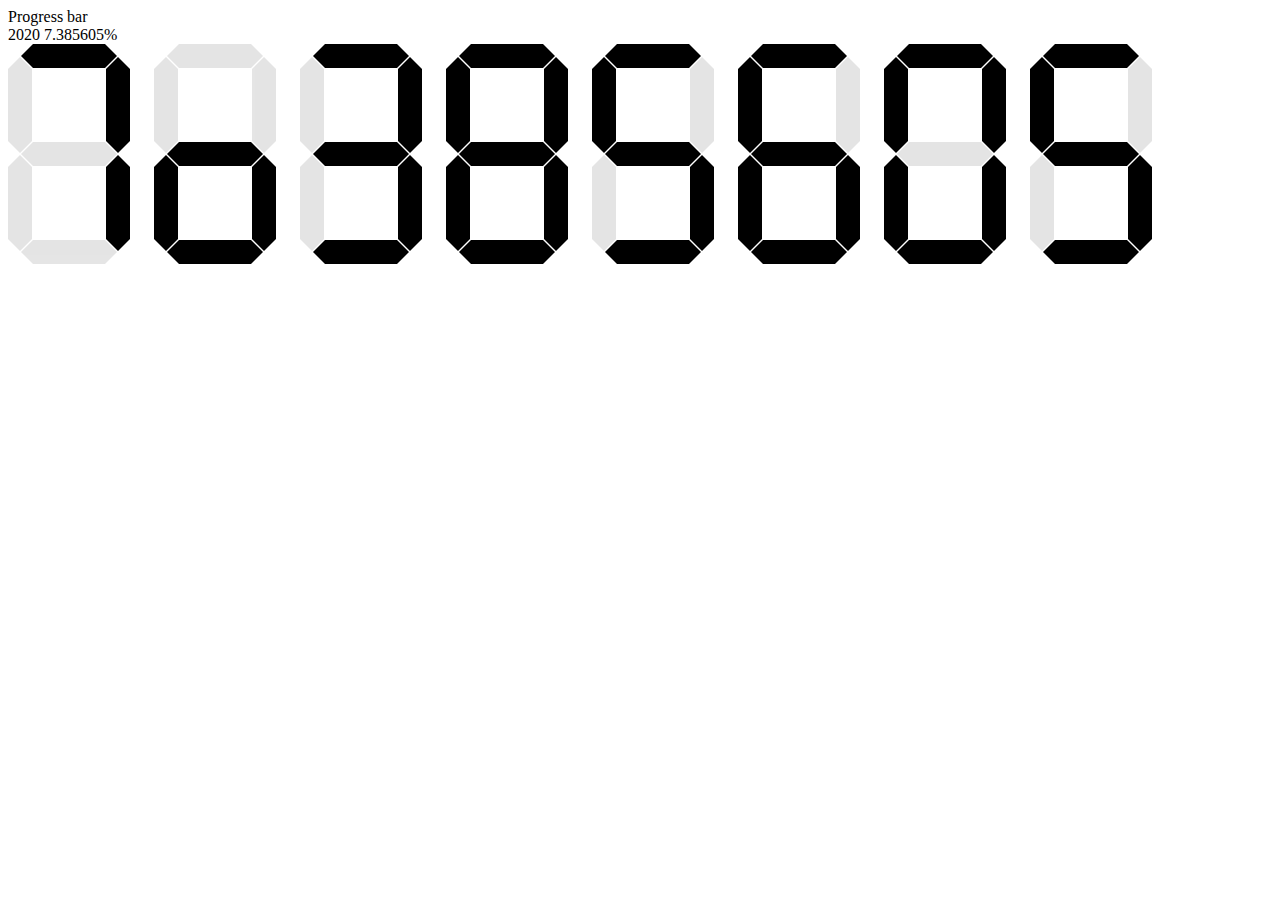
==== commit 28a597e4: "5th" ====
--- a/index-new/index.html
+++ b/index-new/index.html
@@ -1 +1 @@
-<!DOCTYPE html><html><head><meta charSet="utf-8"/><meta http-equiv="x-ua-compatible" content="ie=edge"/><meta name="viewport" content="width=device-width, initial-scale=1, shrink-to-fit=no"/><style data-href="/clock/styles.5be77560256015fd4172.css">.segment_7-module--clear--2mg7E{clear:both}.segment_7-module--display-container--3MOn_.segment_7-module--display-size-12--j72qy{margin-bottom:24px}.segment_7-module--display-container--3MOn_{position:relative;margin-right:24px;float:left}.segment_7-module--display-container--3MOn_ div.segment_7-module--segment-x--ctv4_,.segment_7-module--display-container--3MOn_ div.segment_7-module--segment-y--zx2Gf{position:absolute}.segment_7-module--display-container--3MOn_ span.segment_7-module--segment-border--ahZwf{display:block;position:absolute}.segment_7-module--display-container--3MOn_.segment_7-module--display-size-12--j72qy{width:122px;height:220px}.segment_7-module--display-container--3MOn_.segment_7-module--display-size-12--j72qy .segment_7-module--segment-x--ctv4_{width:72px;left:13px;border-bottom:12px solid #000;border-left:12px solid transparent;border-right:12px solid transparent}.segment_7-module--display-container--3MOn_.segment_7-module--display-size-12--j72qy .segment_7-module--segment-x--ctv4_ .segment_7-module--segment-border--ahZwf{top:12px;left:-12px;right:-12px;border-top:12px solid #000;border-left:12px solid transparent;border-right:12px solid transparent}.segment_7-module--display-container--3MOn_.segment_7-module--display-size-12--j72qy .segment_7-module--segment-y--zx2Gf{height:72px;width:0;border-right:12px solid #000;border-top:12px solid transparent;border-bottom:12px solid transparent}.segment_7-module--display-container--3MOn_.segment_7-module--display-size-12--j72qy .segment_7-module--segment-y--zx2Gf .segment_7-module--segment-border--ahZwf{position:relative;left:12px;height:72px;margin-top:-12px;border-left:12px solid #000;border-top:12px solid transparent;border-bottom:12px solid transparent}.segment_7-module--display-container--3MOn_.segment_7-module--display-size-12--j72qy .segment_7-module--segment-a--3MIYU{top:0}.segment_7-module--display-container--3MOn_.segment_7-module--display-size-12--j72qy .segment_7-module--segment-b--W9HLx{top:13px;left:98px}.segment_7-module--display-container--3MOn_.segment_7-module--display-size-12--j72qy .segment_7-module--segment-c--iQj4M{top:111px;left:98px}.segment_7-module--display-container--3MOn_.segment_7-module--display-size-12--j72qy .segment_7-module--segment-d--24wLG{top:196px}.segment_7-module--display-container--3MOn_.segment_7-module--display-size-12--j72qy .segment_7-module--segment-e--2oZP7{top:111px;left:0}.segment_7-module--display-container--3MOn_.segment_7-module--display-size-12--j72qy .segment_7-module--segment-f--2kNCF{top:13px;left:0}.segment_7-module--display-container--3MOn_.segment_7-module--display-size-12--j72qy .segment_7-module--segment-g--3NG51{top:98px}.segment_7-module--display-no-1--2J3cN .segment_7-module--segment-a--3MIYU,.segment_7-module--display-no-1--2J3cN .segment_7-module--segment-d--24wLG,.segment_7-module--display-no-1--2J3cN .segment_7-module--segment-e--2oZP7,.segment_7-module--display-no-1--2J3cN .segment_7-module--segment-f--2kNCF,.segment_7-module--display-no-1--2J3cN .segment_7-module--segment-g--3NG51{opacity:.1;filter:alpha(opacity=10)}.segment_7-module--display-no-2--2iGCG .segment_7-module--segment-c--iQj4M,.segment_7-module--display-no-2--2iGCG .segment_7-module--segment-f--2kNCF,.segment_7-module--display-no-3--FXVEB .segment_7-module--segment-e--2oZP7,.segment_7-module--display-no-3--FXVEB .segment_7-module--segment-f--2kNCF,.segment_7-module--display-no-4--3LQS2 .segment_7-module--segment-a--3MIYU,.segment_7-module--display-no-4--3LQS2 .segment_7-module--segment-d--24wLG,.segment_7-module--display-no-4--3LQS2 .segment_7-module--segment-e--2oZP7,.segment_7-module--display-no-5--lgLVa .segment_7-module--segment-b--W9HLx,.segment_7-module--display-no-5--lgLVa .segment_7-module--segment-e--2oZP7,.segment_7-module--display-no-6--2TJv2 .segment_7-module--segment-b--W9HLx,.segment_7-module--display-no-7--1iYew .segment_7-module--segment-d--24wLG,.segment_7-module--display-no-7--1iYew .segment_7-module--segment-e--2oZP7,.segment_7-module--display-no-7--1iYew .segment_7-module--segment-f--2kNCF,.segment_7-module--display-no-7--1iYew .segment_7-module--segment-g--3NG51{opacity:.1}.segment_7-module--display-no-0--1Uh9O .segment_7-module--segment-g--3NG51,.segment_7-module--display-no-9--2ISvk .segment_7-module--segment-e--2oZP7{opacity:.1}.segment_7-module--display-o--d-QFy .segment_7-module--segment-a--3MIYU,.segment_7-module--display-o--d-QFy .segment_7-module--segment-b--W9HLx,.segment_7-module--display-o--d-QFy .segment_7-module--segment-f--2kNCF{opacity:.1}#segment_7-module--display-2--2Clzy,#segment_7-module--display-4--1B0dR{margin-right:60px}#segment_7-module--vertical-center--2MEKW{position:absolute;height:0;top:50%;left:50%}#segment_7-module--clock-container--1YAmp{margin-top:-110px;margin-left:-462px;width:924px;height:220px}#segment_7-module--clock-container--1YAmp .segment_7-module--display-container--3MOn_:last-child{margin:0}#segment_7-module--clock-container--1YAmp:after{display:block;content:".";visibility:hidden;clear:both}</style><meta name="generator" content="Gatsby 2.18.12"/><link as="script" rel="preload" href="/clock/component---src-pages-index-new-js-138b82cc201076db9ffb.js"/><link as="script" rel="preload" href="/clock/styles-f826929c233ab2aa43cb.js"/><link as="script" rel="preload" href="/clock/app-c8321e8d257c35a53ed0.js"/><link as="script" rel="preload" href="/clock/commons-5ca348266bf615bb4946.js"/><link as="script" rel="preload" href="/clock/webpack-runtime-a06b8bb92ae4a20c854f.js"/><link as="fetch" rel="preload" href="/clock/page-data/index-new/page-data.json" crossorigin="anonymous"/></head><body><div id="___gatsby"><div style="outline:none" tabindex="-1" role="group" id="gatsby-focus-wrapper"><div><div>Progress bar</div><div>2020 <span id="percent">7.383150</span>%</div><div id="clock-container"><div class="segment_7-module--display-container--3MOn_ segment_7-module--display-size-12--j72qy segment_7-module--display-no-7--1iYew"><div class="segment_7-module--segment-x--ctv4_ segment_7-module--segment-a--3MIYU"><span class="segment_7-module--segment-border--ahZwf"></span></div><div class="segment_7-module--segment-y--zx2Gf segment_7-module--segment-b--W9HLx"><span class="segment_7-module--segment-border--ahZwf"></span></div><div class="segment_7-module--segment-y--zx2Gf segment_7-module--segment-c--iQj4M"><span class="segment_7-module--segment-border--ahZwf"></span></div><div class="segment_7-module--segment-x--ctv4_ segment_7-module--segment-d--24wLG"><span class="segment_7-module--segment-border--ahZwf"></span></div><div class="segment_7-module--segment-y--zx2Gf segment_7-module--segment-e--2oZP7"><span class="segment_7-module--segment-border--ahZwf"></span></div><div class="segment_7-module--segment-y--zx2Gf segment_7-module--segment-f--2kNCF"><span class="segment_7-module--segment-border--ahZwf"></span></div><div class="segment_7-module--segment-x--ctv4_ segment_7-module--segment-g--3NG51"><span class="segment_7-module--segment-border--ahZwf"></span></div></div><div class="segment_7-module--display-container--3MOn_ segment_7-module--display-size-12--j72qy segment_7-module--display-o--d-QFy"><div class="segment_7-module--segment-x--ctv4_ segment_7-module--segment-a--3MIYU"><span class="segment_7-module--segment-border--ahZwf"></span></div><div class="segment_7-module--segment-y--zx2Gf segment_7-module--segment-b--W9HLx"><span class="segment_7-module--segment-border--ahZwf"></span></div><div class="segment_7-module--segment-y--zx2Gf segment_7-module--segment-c--iQj4M"><span class="segment_7-module--segment-border--ahZwf"></span></div><div class="segment_7-module--segment-x--ctv4_ segment_7-module--segment-d--24wLG"><span class="segment_7-module--segment-border--ahZwf"></span></div><div class="segment_7-module--segment-y--zx2Gf segment_7-module--segment-e--2oZP7"><span class="segment_7-module--segment-border--ahZwf"></span></div><div class="segment_7-module--segment-y--zx2Gf segment_7-module--segment-f--2kNCF"><span class="segment_7-module--segment-border--ahZwf"></span></div><div class="segment_7-module--segment-x--ctv4_ segment_7-module--segment-g--3NG51"><span class="segment_7-module--segment-border--ahZwf"></span></div></div><div class="segment_7-module--display-container--3MOn_ segment_7-module--display-size-12--j72qy segment_7-module--display-no-3--FXVEB"><div class="segment_7-module--segment-x--ctv4_ segment_7-module--segment-a--3MIYU"><span class="segment_7-module--segment-border--ahZwf"></span></div><div class="segment_7-module--segment-y--zx2Gf segment_7-module--segment-b--W9HLx"><span class="segment_7-module--segment-border--ahZwf"></span></div><div class="segment_7-module--segment-y--zx2Gf segment_7-module--segment-c--iQj4M"><span class="segment_7-module--segment-border--ahZwf"></span></div><div class="segment_7-module--segment-x--ctv4_ segment_7-module--segment-d--24wLG"><span class="segment_7-module--segment-border--ahZwf"></span></div><div class="segment_7-module--segment-y--zx2Gf segment_7-module--segment-e--2oZP7"><span class="segment_7-module--segment-border--ahZwf"></span></div><div class="segment_7-module--segment-y--zx2Gf segment_7-module--segment-f--2kNCF"><span class="segment_7-module--segment-border--ahZwf"></span></div><div class="segment_7-module--segment-x--ctv4_ segment_7-module--segment-g--3NG51"><span class="segment_7-module--segment-border--ahZwf"></span></div></div><div class="segment_7-module--display-container--3MOn_ segment_7-module--display-size-12--j72qy segment_7-module--display-no-8--3y3lh"><div class="segment_7-module--segment-x--ctv4_ segment_7-module--segment-a--3MIYU"><span class="segment_7-module--segment-border--ahZwf"></span></div><div class="segment_7-module--segment-y--zx2Gf segment_7-module--segment-b--W9HLx"><span class="segment_7-module--segment-border--ahZwf"></span></div><div class="segment_7-module--segment-y--zx2Gf segment_7-module--segment-c--iQj4M"><span class="segment_7-module--segment-border--ahZwf"></span></div><div class="segment_7-module--segment-x--ctv4_ segment_7-module--segment-d--24wLG"><span class="segment_7-module--segment-border--ahZwf"></span></div><div class="segment_7-module--segment-y--zx2Gf segment_7-module--segment-e--2oZP7"><span class="segment_7-module--segment-border--ahZwf"></span></div><div class="segment_7-module--segment-y--zx2Gf segment_7-module--segment-f--2kNCF"><span class="segment_7-module--segment-border--ahZwf"></span></div><div class="segment_7-module--segment-x--ctv4_ segment_7-module--segment-g--3NG51"><span class="segment_7-module--segment-border--ahZwf"></span></div></div><div class="segment_7-module--display-container--3MOn_ segment_7-module--display-size-12--j72qy segment_7-module--display-no-3--FXVEB"><div class="segment_7-module--segment-x--ctv4_ segment_7-module--segment-a--3MIYU"><span class="segment_7-module--segment-border--ahZwf"></span></div><div class="segment_7-module--segment-y--zx2Gf segment_7-module--segment-b--W9HLx"><span class="segment_7-module--segment-border--ahZwf"></span></div><div class="segment_7-module--segment-y--zx2Gf segment_7-module--segment-c--iQj4M"><span class="segment_7-module--segment-border--ahZwf"></span></div><div class="segment_7-module--segment-x--ctv4_ segment_7-module--segment-d--24wLG"><span class="segment_7-module--segment-border--ahZwf"></span></div><div class="segment_7-module--segment-y--zx2Gf segment_7-module--segment-e--2oZP7"><span class="segment_7-module--segment-border--ahZwf"></span></div><div class="segment_7-module--segment-y--zx2Gf segment_7-module--segment-f--2kNCF"><span class="segment_7-module--segment-border--ahZwf"></span></div><div class="segment_7-module--segment-x--ctv4_ segment_7-module--segment-g--3NG51"><span class="segment_7-module--segment-border--ahZwf"></span></div></div><div class="segment_7-module--display-container--3MOn_ segment_7-module--display-size-12--j72qy segment_7-module--display-no-1--2J3cN"><div class="segment_7-module--segment-x--ctv4_ segment_7-module--segment-a--3MIYU"><span class="segment_7-module--segment-border--ahZwf"></span></div><div class="segment_7-module--segment-y--zx2Gf segment_7-module--segment-b--W9HLx"><span class="segment_7-module--segment-border--ahZwf"></span></div><div class="segment_7-module--segment-y--zx2Gf segment_7-module--segment-c--iQj4M"><span class="segment_7-module--segment-border--ahZwf"></span></div><div class="segment_7-module--segment-x--ctv4_ segment_7-module--segment-d--24wLG"><span class="segment_7-module--segment-border--ahZwf"></span></div><div class="segment_7-module--segment-y--zx2Gf segment_7-module--segment-e--2oZP7"><span class="segment_7-module--segment-border--ahZwf"></span></div><div class="segment_7-module--segment-y--zx2Gf segment_7-module--segment-f--2kNCF"><span class="segment_7-module--segment-border--ahZwf"></span></div><div class="segment_7-module--segment-x--ctv4_ segment_7-module--segment-g--3NG51"><span class="segment_7-module--segment-border--ahZwf"></span></div></div><div class="segment_7-module--display-container--3MOn_ segment_7-module--display-size-12--j72qy segment_7-module--display-no-5--lgLVa"><div class="segment_7-module--segment-x--ctv4_ segment_7-module--segment-a--3MIYU"><span class="segment_7-module--segment-border--ahZwf"></span></div><div class="segment_7-module--segment-y--zx2Gf segment_7-module--segment-b--W9HLx"><span class="segment_7-module--segment-border--ahZwf"></span></div><div class="segment_7-module--segment-y--zx2Gf segment_7-module--segment-c--iQj4M"><span class="segment_7-module--segment-border--ahZwf"></span></div><div class="segment_7-module--segment-x--ctv4_ segment_7-module--segment-d--24wLG"><span class="segment_7-module--segment-border--ahZwf"></span></div><div class="segment_7-module--segment-y--zx2Gf segment_7-module--segment-e--2oZP7"><span class="segment_7-module--segment-border--ahZwf"></span></div><div class="segment_7-module--segment-y--zx2Gf segment_7-module--segment-f--2kNCF"><span class="segment_7-module--segment-border--ahZwf"></span></div><div class="segment_7-module--segment-x--ctv4_ segment_7-module--segment-g--3NG51"><span class="segment_7-module--segment-border--ahZwf"></span></div></div><div class="segment_7-module--display-container--3MOn_ segment_7-module--display-size-12--j72qy segment_7-module--display-no-0--1Uh9O"><div class="segment_7-module--segment-x--ctv4_ segment_7-module--segment-a--3MIYU"><span class="segment_7-module--segment-border--ahZwf"></span></div><div class="segment_7-module--segment-y--zx2Gf segment_7-module--segment-b--W9HLx"><span class="segment_7-module--segment-border--ahZwf"></span></div><div class="segment_7-module--segment-y--zx2Gf segment_7-module--segment-c--iQj4M"><span class="segment_7-module--segment-border--ahZwf"></span></div><div class="segment_7-module--segment-x--ctv4_ segment_7-module--segment-d--24wLG"><span class="segment_7-module--segment-border--ahZwf"></span></div><div class="segment_7-module--segment-y--zx2Gf segment_7-module--segment-e--2oZP7"><span class="segment_7-module--segment-border--ahZwf"></span></div><div class="segment_7-module--segment-y--zx2Gf segment_7-module--segment-f--2kNCF"><span class="segment_7-module--segment-border--ahZwf"></span></div><div class="segment_7-module--segment-x--ctv4_ segment_7-module--segment-g--3NG51"><span class="segment_7-module--segment-border--ahZwf"></span></div></div></div></div></div></div><script id="gatsby-script-loader">/*<![CDATA[*/window.pagePath="/index-new/";/*]]>*/</script><script id="gatsby-chunk-mapping">/*<![CDATA[*/window.___chunkMapping={"app":["/app-c8321e8d257c35a53ed0.js"],"component---src-pages-index-new-js":["/component---src-pages-index-new-js-138b82cc201076db9ffb.js"],"component---src-pages-index-js":["/component---src-pages-index-js-ec6fd41efebf182edc93.js"],"component---src-pages-price-js":["/component---src-pages-price-js-c674ab57013003a1996b.js"]};/*]]>*/</script><script src="/clock/webpack-runtime-a06b8bb92ae4a20c854f.js" async=""></script><script src="/clock/commons-5ca348266bf615bb4946.js" async=""></script><script src="/clock/app-c8321e8d257c35a53ed0.js" async=""></script><script src="/clock/styles-f826929c233ab2aa43cb.js" async=""></script><script src="/clock/component---src-pages-index-new-js-138b82cc201076db9ffb.js" async=""></script></body></html>+<!DOCTYPE html><html><head><meta charSet="utf-8"/><meta http-equiv="x-ua-compatible" content="ie=edge"/><meta name="viewport" content="width=device-width, initial-scale=1, shrink-to-fit=no"/><style data-href="/clock/styles.5be77560256015fd4172.css">.segment_7-module--clear--2mg7E{clear:both}.segment_7-module--display-container--3MOn_.segment_7-module--display-size-12--j72qy{margin-bottom:24px}.segment_7-module--display-container--3MOn_{position:relative;margin-right:24px;float:left}.segment_7-module--display-container--3MOn_ div.segment_7-module--segment-x--ctv4_,.segment_7-module--display-container--3MOn_ div.segment_7-module--segment-y--zx2Gf{position:absolute}.segment_7-module--display-container--3MOn_ span.segment_7-module--segment-border--ahZwf{display:block;position:absolute}.segment_7-module--display-container--3MOn_.segment_7-module--display-size-12--j72qy{width:122px;height:220px}.segment_7-module--display-container--3MOn_.segment_7-module--display-size-12--j72qy .segment_7-module--segment-x--ctv4_{width:72px;left:13px;border-bottom:12px solid #000;border-left:12px solid transparent;border-right:12px solid transparent}.segment_7-module--display-container--3MOn_.segment_7-module--display-size-12--j72qy .segment_7-module--segment-x--ctv4_ .segment_7-module--segment-border--ahZwf{top:12px;left:-12px;right:-12px;border-top:12px solid #000;border-left:12px solid transparent;border-right:12px solid transparent}.segment_7-module--display-container--3MOn_.segment_7-module--display-size-12--j72qy .segment_7-module--segment-y--zx2Gf{height:72px;width:0;border-right:12px solid #000;border-top:12px solid transparent;border-bottom:12px solid transparent}.segment_7-module--display-container--3MOn_.segment_7-module--display-size-12--j72qy .segment_7-module--segment-y--zx2Gf .segment_7-module--segment-border--ahZwf{position:relative;left:12px;height:72px;margin-top:-12px;border-left:12px solid #000;border-top:12px solid transparent;border-bottom:12px solid transparent}.segment_7-module--display-container--3MOn_.segment_7-module--display-size-12--j72qy .segment_7-module--segment-a--3MIYU{top:0}.segment_7-module--display-container--3MOn_.segment_7-module--display-size-12--j72qy .segment_7-module--segment-b--W9HLx{top:13px;left:98px}.segment_7-module--display-container--3MOn_.segment_7-module--display-size-12--j72qy .segment_7-module--segment-c--iQj4M{top:111px;left:98px}.segment_7-module--display-container--3MOn_.segment_7-module--display-size-12--j72qy .segment_7-module--segment-d--24wLG{top:196px}.segment_7-module--display-container--3MOn_.segment_7-module--display-size-12--j72qy .segment_7-module--segment-e--2oZP7{top:111px;left:0}.segment_7-module--display-container--3MOn_.segment_7-module--display-size-12--j72qy .segment_7-module--segment-f--2kNCF{top:13px;left:0}.segment_7-module--display-container--3MOn_.segment_7-module--display-size-12--j72qy .segment_7-module--segment-g--3NG51{top:98px}.segment_7-module--display-no-1--2J3cN .segment_7-module--segment-a--3MIYU,.segment_7-module--display-no-1--2J3cN .segment_7-module--segment-d--24wLG,.segment_7-module--display-no-1--2J3cN .segment_7-module--segment-e--2oZP7,.segment_7-module--display-no-1--2J3cN .segment_7-module--segment-f--2kNCF,.segment_7-module--display-no-1--2J3cN .segment_7-module--segment-g--3NG51{opacity:.1;filter:alpha(opacity=10)}.segment_7-module--display-no-2--2iGCG .segment_7-module--segment-c--iQj4M,.segment_7-module--display-no-2--2iGCG .segment_7-module--segment-f--2kNCF,.segment_7-module--display-no-3--FXVEB .segment_7-module--segment-e--2oZP7,.segment_7-module--display-no-3--FXVEB .segment_7-module--segment-f--2kNCF,.segment_7-module--display-no-4--3LQS2 .segment_7-module--segment-a--3MIYU,.segment_7-module--display-no-4--3LQS2 .segment_7-module--segment-d--24wLG,.segment_7-module--display-no-4--3LQS2 .segment_7-module--segment-e--2oZP7,.segment_7-module--display-no-5--lgLVa .segment_7-module--segment-b--W9HLx,.segment_7-module--display-no-5--lgLVa .segment_7-module--segment-e--2oZP7,.segment_7-module--display-no-6--2TJv2 .segment_7-module--segment-b--W9HLx,.segment_7-module--display-no-7--1iYew .segment_7-module--segment-d--24wLG,.segment_7-module--display-no-7--1iYew .segment_7-module--segment-e--2oZP7,.segment_7-module--display-no-7--1iYew .segment_7-module--segment-f--2kNCF,.segment_7-module--display-no-7--1iYew .segment_7-module--segment-g--3NG51{opacity:.1}.segment_7-module--display-no-0--1Uh9O .segment_7-module--segment-g--3NG51,.segment_7-module--display-no-9--2ISvk .segment_7-module--segment-e--2oZP7{opacity:.1}.segment_7-module--display-o--d-QFy .segment_7-module--segment-a--3MIYU,.segment_7-module--display-o--d-QFy .segment_7-module--segment-b--W9HLx,.segment_7-module--display-o--d-QFy .segment_7-module--segment-f--2kNCF{opacity:.1}#segment_7-module--display-2--2Clzy,#segment_7-module--display-4--1B0dR{margin-right:60px}#segment_7-module--vertical-center--2MEKW{position:absolute;height:0;top:50%;left:50%}#segment_7-module--clock-container--1YAmp{margin-top:-110px;margin-left:-462px;width:924px;height:220px}#segment_7-module--clock-container--1YAmp .segment_7-module--display-container--3MOn_:last-child{margin:0}#segment_7-module--clock-container--1YAmp:after{display:block;content:".";visibility:hidden;clear:both}</style><meta name="generator" content="Gatsby 2.18.12"/><link as="script" rel="preload" href="/clock/component---src-pages-index-new-js-138b82cc201076db9ffb.js"/><link as="script" rel="preload" href="/clock/styles-f826929c233ab2aa43cb.js"/><link as="script" rel="preload" href="/clock/app-c8321e8d257c35a53ed0.js"/><link as="script" rel="preload" href="/clock/commons-5ca348266bf615bb4946.js"/><link as="script" rel="preload" href="/clock/webpack-runtime-a06b8bb92ae4a20c854f.js"/><link as="fetch" rel="preload" href="/clock/page-data/index-new/page-data.json" crossorigin="anonymous"/></head><body><div id="___gatsby"><div style="outline:none" tabindex="-1" role="group" id="gatsby-focus-wrapper"><div><div>Progress bar</div><div>2020 <span id="percent">7.385605</span>%</div><div id="clock-container"><div class="segment_7-module--display-container--3MOn_ segment_7-module--display-size-12--j72qy segment_7-module--display-no-7--1iYew"><div class="segment_7-module--segment-x--ctv4_ segment_7-module--segment-a--3MIYU"><span class="segment_7-module--segment-border--ahZwf"></span></div><div class="segment_7-module--segment-y--zx2Gf segment_7-module--segment-b--W9HLx"><span class="segment_7-module--segment-border--ahZwf"></span></div><div class="segment_7-module--segment-y--zx2Gf segment_7-module--segment-c--iQj4M"><span class="segment_7-module--segment-border--ahZwf"></span></div><div class="segment_7-module--segment-x--ctv4_ segment_7-module--segment-d--24wLG"><span class="segment_7-module--segment-border--ahZwf"></span></div><div class="segment_7-module--segment-y--zx2Gf segment_7-module--segment-e--2oZP7"><span class="segment_7-module--segment-border--ahZwf"></span></div><div class="segment_7-module--segment-y--zx2Gf segment_7-module--segment-f--2kNCF"><span class="segment_7-module--segment-border--ahZwf"></span></div><div class="segment_7-module--segment-x--ctv4_ segment_7-module--segment-g--3NG51"><span class="segment_7-module--segment-border--ahZwf"></span></div></div><div class="segment_7-module--display-container--3MOn_ segment_7-module--display-size-12--j72qy segment_7-module--display-o--d-QFy"><div class="segment_7-module--segment-x--ctv4_ segment_7-module--segment-a--3MIYU"><span class="segment_7-module--segment-border--ahZwf"></span></div><div class="segment_7-module--segment-y--zx2Gf segment_7-module--segment-b--W9HLx"><span class="segment_7-module--segment-border--ahZwf"></span></div><div class="segment_7-module--segment-y--zx2Gf segment_7-module--segment-c--iQj4M"><span class="segment_7-module--segment-border--ahZwf"></span></div><div class="segment_7-module--segment-x--ctv4_ segment_7-module--segment-d--24wLG"><span class="segment_7-module--segment-border--ahZwf"></span></div><div class="segment_7-module--segment-y--zx2Gf segment_7-module--segment-e--2oZP7"><span class="segment_7-module--segment-border--ahZwf"></span></div><div class="segment_7-module--segment-y--zx2Gf segment_7-module--segment-f--2kNCF"><span class="segment_7-module--segment-border--ahZwf"></span></div><div class="segment_7-module--segment-x--ctv4_ segment_7-module--segment-g--3NG51"><span class="segment_7-module--segment-border--ahZwf"></span></div></div><div class="segment_7-module--display-container--3MOn_ segment_7-module--display-size-12--j72qy segment_7-module--display-no-3--FXVEB"><div class="segment_7-module--segment-x--ctv4_ segment_7-module--segment-a--3MIYU"><span class="segment_7-module--segment-border--ahZwf"></span></div><div class="segment_7-module--segment-y--zx2Gf segment_7-module--segment-b--W9HLx"><span class="segment_7-module--segment-border--ahZwf"></span></div><div class="segment_7-module--segment-y--zx2Gf segment_7-module--segment-c--iQj4M"><span class="segment_7-module--segment-border--ahZwf"></span></div><div class="segment_7-module--segment-x--ctv4_ segment_7-module--segment-d--24wLG"><span class="segment_7-module--segment-border--ahZwf"></span></div><div class="segment_7-module--segment-y--zx2Gf segment_7-module--segment-e--2oZP7"><span class="segment_7-module--segment-border--ahZwf"></span></div><div class="segment_7-module--segment-y--zx2Gf segment_7-module--segment-f--2kNCF"><span class="segment_7-module--segment-border--ahZwf"></span></div><div class="segment_7-module--segment-x--ctv4_ segment_7-module--segment-g--3NG51"><span class="segment_7-module--segment-border--ahZwf"></span></div></div><div class="segment_7-module--display-container--3MOn_ segment_7-module--display-size-12--j72qy segment_7-module--display-no-8--3y3lh"><div class="segment_7-module--segment-x--ctv4_ segment_7-module--segment-a--3MIYU"><span class="segment_7-module--segment-border--ahZwf"></span></div><div class="segment_7-module--segment-y--zx2Gf segment_7-module--segment-b--W9HLx"><span class="segment_7-module--segment-border--ahZwf"></span></div><div class="segment_7-module--segment-y--zx2Gf segment_7-module--segment-c--iQj4M"><span class="segment_7-module--segment-border--ahZwf"></span></div><div class="segment_7-module--segment-x--ctv4_ segment_7-module--segment-d--24wLG"><span class="segment_7-module--segment-border--ahZwf"></span></div><div class="segment_7-module--segment-y--zx2Gf segment_7-module--segment-e--2oZP7"><span class="segment_7-module--segment-border--ahZwf"></span></div><div class="segment_7-module--segment-y--zx2Gf segment_7-module--segment-f--2kNCF"><span class="segment_7-module--segment-border--ahZwf"></span></div><div class="segment_7-module--segment-x--ctv4_ segment_7-module--segment-g--3NG51"><span class="segment_7-module--segment-border--ahZwf"></span></div></div><div class="segment_7-module--display-container--3MOn_ segment_7-module--display-size-12--j72qy segment_7-module--display-no-5--lgLVa"><div class="segment_7-module--segment-x--ctv4_ segment_7-module--segment-a--3MIYU"><span class="segment_7-module--segment-border--ahZwf"></span></div><div class="segment_7-module--segment-y--zx2Gf segment_7-module--segment-b--W9HLx"><span class="segment_7-module--segment-border--ahZwf"></span></div><div class="segment_7-module--segment-y--zx2Gf segment_7-module--segment-c--iQj4M"><span class="segment_7-module--segment-border--ahZwf"></span></div><div class="segment_7-module--segment-x--ctv4_ segment_7-module--segment-d--24wLG"><span class="segment_7-module--segment-border--ahZwf"></span></div><div class="segment_7-module--segment-y--zx2Gf segment_7-module--segment-e--2oZP7"><span class="segment_7-module--segment-border--ahZwf"></span></div><div class="segment_7-module--segment-y--zx2Gf segment_7-module--segment-f--2kNCF"><span class="segment_7-module--segment-border--ahZwf"></span></div><div class="segment_7-module--segment-x--ctv4_ segment_7-module--segment-g--3NG51"><span class="segment_7-module--segment-border--ahZwf"></span></div></div><div class="segment_7-module--display-container--3MOn_ segment_7-module--display-size-12--j72qy segment_7-module--display-no-6--2TJv2"><div class="segment_7-module--segment-x--ctv4_ segment_7-module--segment-a--3MIYU"><span class="segment_7-module--segment-border--ahZwf"></span></div><div class="segment_7-module--segment-y--zx2Gf segment_7-module--segment-b--W9HLx"><span class="segment_7-module--segment-border--ahZwf"></span></div><div class="segment_7-module--segment-y--zx2Gf segment_7-module--segment-c--iQj4M"><span class="segment_7-module--segment-border--ahZwf"></span></div><div class="segment_7-module--segment-x--ctv4_ segment_7-module--segment-d--24wLG"><span class="segment_7-module--segment-border--ahZwf"></span></div><div class="segment_7-module--segment-y--zx2Gf segment_7-module--segment-e--2oZP7"><span class="segment_7-module--segment-border--ahZwf"></span></div><div class="segment_7-module--segment-y--zx2Gf segment_7-module--segment-f--2kNCF"><span class="segment_7-module--segment-border--ahZwf"></span></div><div class="segment_7-module--segment-x--ctv4_ segment_7-module--segment-g--3NG51"><span class="segment_7-module--segment-border--ahZwf"></span></div></div><div class="segment_7-module--display-container--3MOn_ segment_7-module--display-size-12--j72qy segment_7-module--display-no-0--1Uh9O"><div class="segment_7-module--segment-x--ctv4_ segment_7-module--segment-a--3MIYU"><span class="segment_7-module--segment-border--ahZwf"></span></div><div class="segment_7-module--segment-y--zx2Gf segment_7-module--segment-b--W9HLx"><span class="segment_7-module--segment-border--ahZwf"></span></div><div class="segment_7-module--segment-y--zx2Gf segment_7-module--segment-c--iQj4M"><span class="segment_7-module--segment-border--ahZwf"></span></div><div class="segment_7-module--segment-x--ctv4_ segment_7-module--segment-d--24wLG"><span class="segment_7-module--segment-border--ahZwf"></span></div><div class="segment_7-module--segment-y--zx2Gf segment_7-module--segment-e--2oZP7"><span class="segment_7-module--segment-border--ahZwf"></span></div><div class="segment_7-module--segment-y--zx2Gf segment_7-module--segment-f--2kNCF"><span class="segment_7-module--segment-border--ahZwf"></span></div><div class="segment_7-module--segment-x--ctv4_ segment_7-module--segment-g--3NG51"><span class="segment_7-module--segment-border--ahZwf"></span></div></div><div class="segment_7-module--display-container--3MOn_ segment_7-module--display-size-12--j72qy segment_7-module--display-no-5--lgLVa"><div class="segment_7-module--segment-x--ctv4_ segment_7-module--segment-a--3MIYU"><span class="segment_7-module--segment-border--ahZwf"></span></div><div class="segment_7-module--segment-y--zx2Gf segment_7-module--segment-b--W9HLx"><span class="segment_7-module--segment-border--ahZwf"></span></div><div class="segment_7-module--segment-y--zx2Gf segment_7-module--segment-c--iQj4M"><span class="segment_7-module--segment-border--ahZwf"></span></div><div class="segment_7-module--segment-x--ctv4_ segment_7-module--segment-d--24wLG"><span class="segment_7-module--segment-border--ahZwf"></span></div><div class="segment_7-module--segment-y--zx2Gf segment_7-module--segment-e--2oZP7"><span class="segment_7-module--segment-border--ahZwf"></span></div><div class="segment_7-module--segment-y--zx2Gf segment_7-module--segment-f--2kNCF"><span class="segment_7-module--segment-border--ahZwf"></span></div><div class="segment_7-module--segment-x--ctv4_ segment_7-module--segment-g--3NG51"><span class="segment_7-module--segment-border--ahZwf"></span></div></div></div></div></div></div><script id="gatsby-script-loader">/*<![CDATA[*/window.pagePath="/index-new/";/*]]>*/</script><script id="gatsby-chunk-mapping">/*<![CDATA[*/window.___chunkMapping={"app":["/app-c8321e8d257c35a53ed0.js"],"component---src-pages-index-new-js":["/component---src-pages-index-new-js-138b82cc201076db9ffb.js"],"component---src-pages-index-js":["/component---src-pages-index-js-ec6fd41efebf182edc93.js"],"component---src-pages-price-js":["/component---src-pages-price-js-c674ab57013003a1996b.js"]};/*]]>*/</script><script src="/clock/webpack-runtime-a06b8bb92ae4a20c854f.js" async=""></script><script src="/clock/commons-5ca348266bf615bb4946.js" async=""></script><script src="/clock/app-c8321e8d257c35a53ed0.js" async=""></script><script src="/clock/styles-f826929c233ab2aa43cb.js" async=""></script><script src="/clock/component---src-pages-index-new-js-138b82cc201076db9ffb.js" async=""></script></body></html>